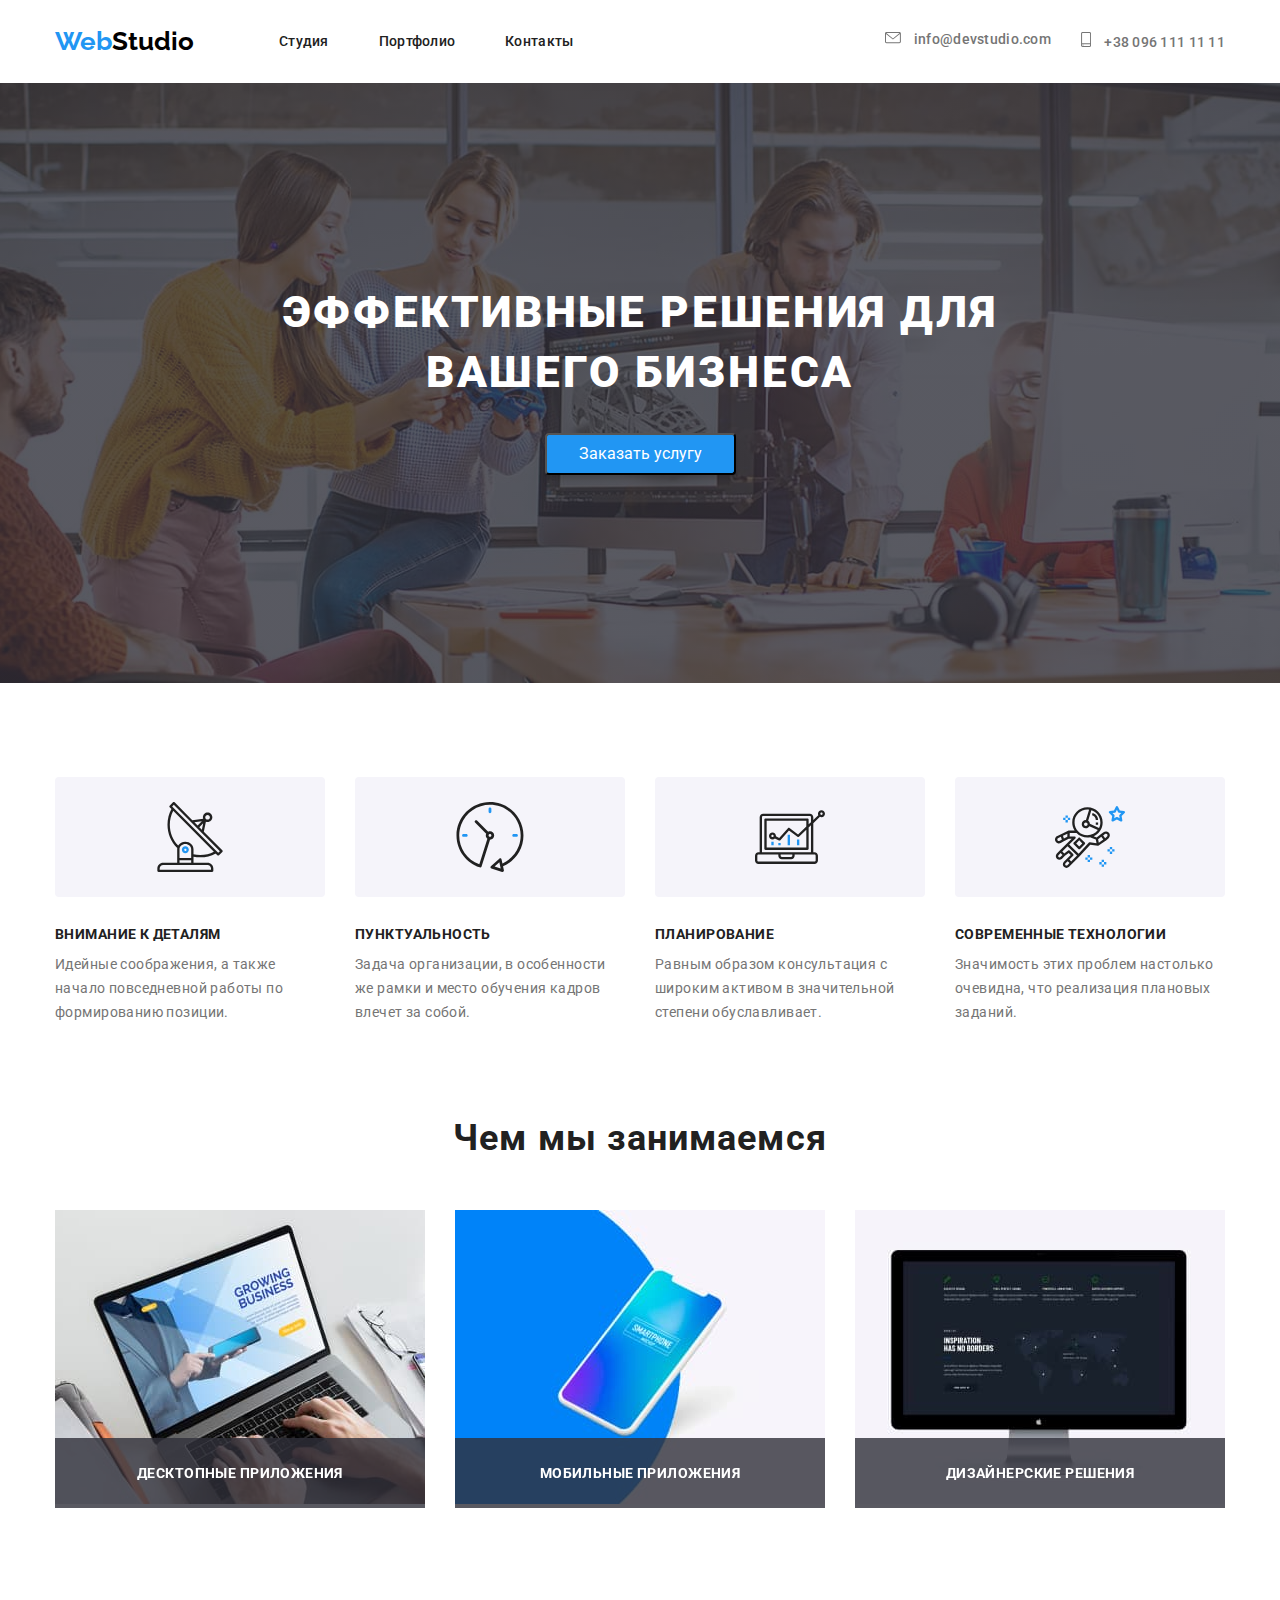
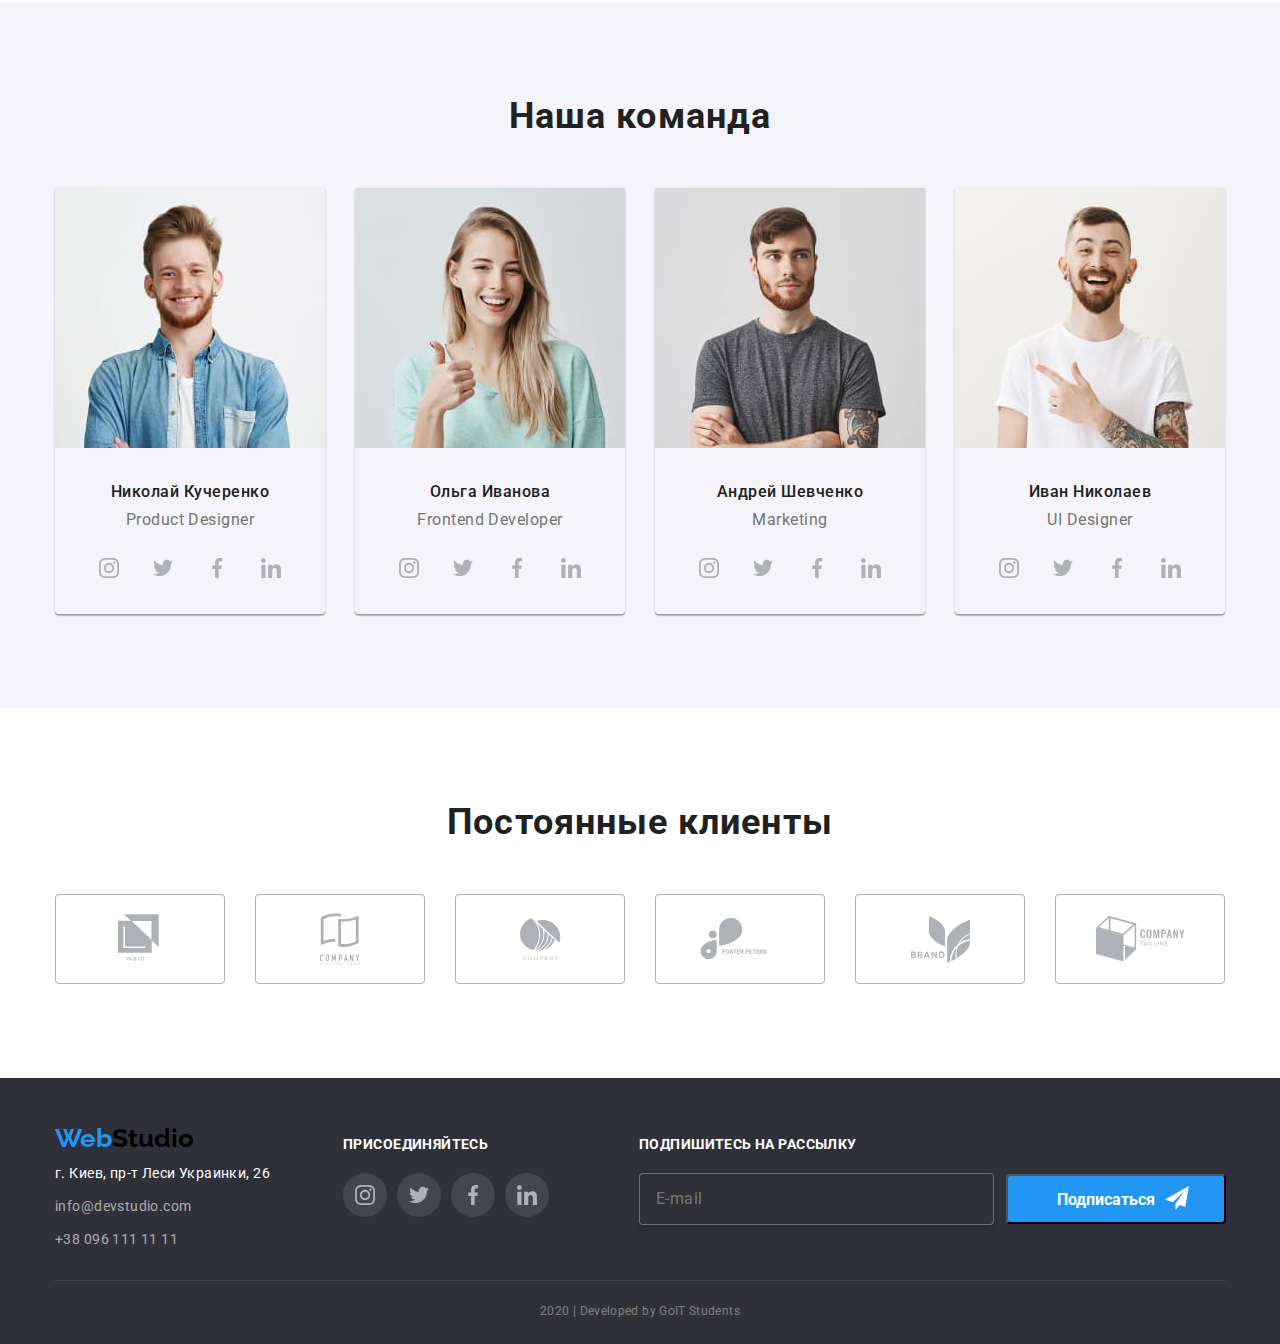
==== index.html @ 310fa580 "Copy ДЗ №7" ====
<!DOCTYPE html>
<html lang="ru">
  <head>
    <meta charset="UTF-8" />
    <meta name="viewport" content="width=device-width, initial-scale=1.0" />
    <title>Студия</title>
    <link href="https://fonts.googleapis.com/css2?family=Raleway:wght@400;700&family=Roboto:wght@400;500;700&display=swap" rel="stylesheet">
    <link rel="stylesheet" href="https://cdnjs.cloudflare.com/ajax/libs/modern-normalize/0.6.0/modern-normalize.min.css">
    <link rel="stylesheet" href="./css/main.min.css">
    <!-- <link rel="stylesheet" href="./css/normalize.css">
    <link rel="stylesheet" href="./css/main.css" /> -->
  </head>
  <body>
    <!-- menu navigation and contacts -->
    <header>
      <div class="container nav-flex">

        <a href="./index.html" class="logo"><span class="logo-design">Web</span>Studio</a>
      <nav>
        <ul class="menu-nav list">
          <li class="item">
            <a href="./index.html" class="link-nav underline-link">Студия</a>
          </li>
          <li class="item">
            <a href="./portfolio.html" target="_blank" class="link-nav underline-link">Портфолио</a>
          </li>
          <li class="item">
            <a href="" target="_blank" class="link-nav underline-link">Контакты</a>
          </li>
        </ul>
      </nav>
      
          <ul class="contact-nav list">
            <li class="item">
              <a href="mailto:info@devstudio.com" class="link-contact">
                <svg class="icon-contact-mail">
                  <use href="./images/symbol-defs.svg#mail"></use>
                </svg>
              info@devstudio.com</a>
            </li>
            <li class="item">
              <a href="tel:+380961111111" class="link-contact">
                <svg class="icon-contact-phon">
                  <use href="./images/symbol-defs.svg#smartphone"></use>
                </svg>
              +38 096 111 11 11</a>
            </li>
          </ul>
        
      </div>
    </header>
    <!-- view port -->
    <main>
      <!-- service order -->
      <section class="hero">
         <div class="hero-background">

        <h1 class="hero-title reset">эффективные решения для вашего бизнеса</h1>

        <button class="hero-button" data-modal-open>Заказать услугу</button>

             <div class="backdrop is-hidden" data-modal>
               <div class="modal">
                 <p class="modal-title">Оставьте свои данные, мы вам перезвоним</p>
                 
                 <div class="modal-close" data-modal-close>
                 <svg class="modal-close-icon" width="12" height="12" >
                  <use href="./images/symbol-defs.svg#close"> </use>
                </svg>
                </div>

                 <form autocomplete="off">

                 <div class="modal-form">
                   <input class="modal-fild" type="text" name="user-name" id="name" placeholder=" ">
                   <label class="modal-label" for="name">Имя</label>
                                      
                   <svg class="modal-icon" width="12" height="12" >
                    <use href="./images/symbol-defs.svg#person"> </use>
                  </svg>
                  </div>

                 <div class="modal-form">
                  <input class="modal-fild" type="tel" name="tel" id="tel" placeholder=" ">
                  <label class="modal-label" for="tel">Телефон</label>
                                  
                  <svg class="modal-icon" width="13" height="13">
                    <use href="./images/symbol-defs.svg#tell"> </use>
                  </svg>
                  </div>

                 <div class="modal-form">
                  <input class="modal-fild" type="email" name="email" id="email" placeholder=" ">
                  <label class="modal-label" for="email">Почта</label>
                                    
                  <svg class="modal-icon" width="15" height="12">
                    <use href="./images/symbol-defs.svg#email"> </use>
                  </svg>
                  </div>

                 <div class="form-textarea">
                  <textarea class="modal-textarea" name="comment" id="comment" placeholder=" "></textarea>
                  <label class="textarea-label" for="comment">Комментарий</label>
                 </div>
                                          <!-- checkbox -->
                                
                  <label class="checkbox-label">
                    <input class="checkbox" type="checkbox">
                  <span class="checkbox-icon"></span>
                    Соглашаюсь с рассылкой и принимаю 
                    <a class="checkbox-accept" href="">Условия договора</a>
                  </label>
                            
                 </form>

                 <button class="button-close" type="submit" data-modal-close>Отправить</button>
               
                </div>
             </div>
      
         </div>
      </section>
      <!-- company features -->
      <section class="section">
        <div class="container">
        <!-- invisible heading -->
        <h2 class="invisible">Преимущества компании</h2>

        <ul class="features list">
          <li class="item">
           <div class="icon">
            <svg class="icon-features">
              <use href="./images/symbol-defs.svg#antenna"> </use>
            </svg>
          </div>
            <h3 class="title reset">Внимание к деталям</h3>
            <p class="features-text reset">
              Идейные соображения, а также начало повседневной работы по
              формированию позиции.
            </p>
          </li>
          <li class="item">
            <div class="icon">
            <svg class="icon-features">
              <use href="./images/symbol-defs.svg#clock"> </use>
            </svg>
            </div>
            <h3 class="title reset">Пунктуальность</h3>
            <p class="features-text reset">
              Задача организации, в особенности же рамки и место обучения кадров
              влечет за собой.
            </p>
          </li>
          <li class="item">
            <div class="icon">
            <svg class="icon-features">
              <use href="./images/symbol-defs.svg#diagram"> </use>
            </svg>
          </div>
            <h3 class="title reset">Планирование</h3>
            <p class="features-text reset">
              Равным образом консультация с широким активом в значительной
              степени обуславливает.
            </p>
          </li>
          <li class="item">
            <div class="icon">
            <svg class="icon-features">
              <use href="./images/symbol-defs.svg#astronaut"> </use>
            </svg>
          </div>
            <h3 class="title reset">Современные технологии</h3>
            <p class="features-text reset">
              Значимость этих проблем настолько очевидна, что реализация
              плановых заданий.
            </p>
          </li>
        </ul>
      </div>
      </section>
      <!-- activity of the company -->
      <section class="section">
        <div class="container">
        <h2 class="section-title reset">Чем мы занимаемся</h2>

        <ul class="activity list">
          <li class="item activity-product">
            <img src="./images/img.jpg" alt="ноутбук" width="370" />
            <p class="activity-text reset">Десктопные приложения</p>
          </li>
          <li class="item activity-product">
            <img src="./images/box.jpg" alt="мобильный телефон" width="370" />
            <p class="activity-text reset">Мобильные приложения</p>
          </li>
          <li class="item activity-product">
            <img src="./images/img-m.jpg" alt="монитор" width="370" />
            <p class="activity-text reset">Дизайнерские решения</p>
          </li>
        </ul>
      </div>
      </section>
      <!-- command structure -->
      <section class="section-command">
        <div class="container">
        <h2 class="section-title reset">Наша команда</h2>

        <ul class="command list">
          <li class="item command-shadow">
            <img class="command-foto" src="./images/img-foto1.jpg" alt="фото Джона" width="270" />

            <h3 class="command-name reset">Николай Кучеренко</h3>
            <p class="command-text reset">Product Designer</p>
            <div>
            <ul class="social-first list">
              <li class="icon-item">
                <a href="" class="social-link">
                 <svg class="icon-social">
                 <use href="./images/symbol-defs.svg#instagram"> </use>
                </svg>
               </a>
              </li>
              <li class="icon-item">
                <a href="" class="social-link">
                  <svg class="icon-social">
                  <use href="./images/symbol-defs.svg#twitter"> </use>
                 </svg>
               </a>
              </li>
              <li class="icon-item">
                <a href="" class="social-link">
                 <svg class="icon-social">
                 <use href="./images/symbol-defs.svg#facebook"> </use>
               </svg>
               </a>
              </li>
              <li class="icon-item">
                <a href="" class="social-link">
                  <svg class="icon-social">
                  <use href="./images/symbol-defs.svg#linkedin"> </use>
               </svg>
               </a>
              </li>
            </ul>
            </div>
          </li>
          <li class="item command-shadow">
            <img class="command-foto" src="./images/img-foto2.jpg" alt="фото Марты" width="270" />

            <h3 class="command-name reset">Ольга Иванова</h3>
            <p class="command-text reset">Frontend Developer</p>
            <div>
              <ul class="social-first list">
                <li class="icon-item">
                  <a href="" class="social-link">
                   <svg class="icon-social">
                   <use href="./images/symbol-defs.svg#instagram"> </use>
                  </svg>
                 </a>
                </li>
                <li class="icon-item">
                  <a href="" class="social-link">
                    <svg class="icon-social">
                    <use href="./images/symbol-defs.svg#twitter"> </use>
                   </svg>
                 </a>
                </li>
                <li class="icon-item">
                  <a href="" class="social-link">
                   <svg class="icon-social">
                   <use href="./images/symbol-defs.svg#facebook"> </use>
                 </svg>
                 </a>
                </li>
                <li class="icon-item">
                  <a href="" class="social-link">
                    <svg class="icon-social">
                    <use href="./images/symbol-defs.svg#linkedin"> </use>
                 </svg>
                 </a>
                </li>
              </ul>
              </div>
          </li>
          <li class="item command-shadow">
            <img class="command-foto" src="./images/img-foto3.jpg" alt="фото Роберта" width="270" />

            <h3 class="command-name reset">Андрей Шевченко</h3>
            <p class="command-text reset">Marketing</p>
            <div>
              <ul class="social-first list">
                <li class="icon-item">
                  <a href="" class="social-link">
                   <svg class="icon-social">
                   <use href="./images/symbol-defs.svg#instagram"> </use>
                  </svg>
                 </a>
                </li>
                <li class="icon-item">
                  <a href="" class="social-link">
                    <svg class="icon-social">
                    <use href="./images/symbol-defs.svg#twitter"> </use>
                   </svg>
                 </a>
                </li>
                <li class="icon-item">
                  <a href="" class="social-link">
                   <svg class="icon-social">
                   <use href="./images/symbol-defs.svg#facebook"> </use>
                 </svg>
                 </a>
                </li>
                <li class="icon-item">
                  <a href="" class="social-link">
                    <svg class="icon-social">
                    <use href="./images/symbol-defs.svg#linkedin"> </use>
                 </svg>
                 </a>
                </li>
              </ul>
              </div>
          </li>
          <li class="item command-shadow">
            <img class="command-foto" src="./images/img-foto4.jpg" alt="фото Мартина" width="270" />

            <h3 class="command-name reset">Иван Николаев</h3>
            <p class="command-text reset" >UI Designer</p>
            <div>
              <ul class="social-first list">
                <li class="icon-item">
                  <a href="" class="social-link">
                   <svg class="icon-social">
                   <use href="./images/symbol-defs.svg#instagram"> </use>
                  </svg>
                 </a>
                </li>
                <li class="icon-item">
                  <a href="" class="social-link">
                    <svg class="icon-social">
                    <use href="./images/symbol-defs.svg#twitter"> </use>
                   </svg>
                 </a>
                </li>
                <li class="icon-item">
                  <a href="" class="social-link">
                   <svg class="icon-social">
                   <use href="./images/symbol-defs.svg#facebook"> </use>
                 </svg>
                 </a>
                </li>
                <li class="icon-item">
                  <a href="" class="social-link">
                    <svg class="icon-social">
                    <use href="./images/symbol-defs.svg#linkedin"> </use>
                 </svg>
                 </a>
                </li>
              </ul>
              </div>
          </li>
        </ul>
      </div>
      </section>
      <!-- company partners -->
      <section class="section">
        <div class="container">
        <h2 class="section-title reset">Постоянные клиенты</h2>

        <ul class="company list">
          <li class="item">
            <a href="" target="_blank" class="company-link">
              <svg class="icon-company" height="50" width="45">
                <use href="./images/symbol-defs.svg#logo1"></use>
              </svg>
            </a>
          </li>
          <li class="item">
            <a href="" target="_blank" class="company-link">
              <svg class="icon-company" height="52" width="40">
                <use href="./images/symbol-defs.svg#logo2"></use>
              </svg>
            </a>
          </li>
          <li class="item">
            <a href="" target="_blank" class="company-link">
              <svg class="icon-company" height="43" width="41">
                <use href="./images/symbol-defs.svg#logo3"></use>
              </svg>
            </a>
          </li>
          <li class="item">
            <a href="" target="_blank" class="company-link">
              <svg class="icon-company" height="42" width="80">
                <use href="./images/symbol-defs.svg#logo4"></use>
              </svg>
            </a>
          </li>
          <li class="item">
            <a href="" target="_blank" class="company-link">
              <svg class="icon-company" height="47" width="59">
                <use href="./images/symbol-defs.svg#logo5"></use>
              </svg>
            </a>
          </li>
          <li class="item">
            <a href="" target="_blank" class="company-link">
              <svg class="icon-company" height="46" width="89">
                <use href="./images/symbol-defs.svg#logo6"></use>
              </svg>
            </a>
          </li>
        </ul>
      </div>
      </section>
    </main>
    <!-- bottom section -->
    <footer>
      <div class="container">
      <!-- invisible heading -->
      <h2 class="invisible">Контакты</h2>
<div class="footer-flex">

<div class="address">
      <a href="./index.html" class="logo logo-footer"><span class="logo-design">Web</span>Studio</a>

      <address>
        <p class="address-text reset">г. Киев, пр-т Леси Украинки, 26</p>
      </address>
        <ul class="contact-footer list">
          <li>
            <a href="mailto:info@devstudio.com" class="link-footer mail-footer"
            >info@devstudio.com</a>
          </li>
          <li>
            <a href="tel:+380961111111" class="link-footer phon-footer"
            >+38 096 111 11 11</a>
          </li>
        </ul>
      
</div>
<div class="social">
      <b class="social-contact">присоединяйтесь</b>

      <ul class="social-list list">
        <li class="icon-footer">
          <a href="" class="social-link-second">
          <svg class="icon-social">
          <use href="./images/symbol-defs.svg#instagram"> </use>
         </svg>
        </a>
      </li>
        <li class="icon-footer">
          <a href="" class="social-link-second">
          <svg class="icon-social">
          <use href="./images/symbol-defs.svg#twitter"> </use>
         </svg>
        </a>
      </li>
        <li class="icon-footer">
          <a href="" class="social-link-second">
          <svg class="icon-social">
          <use href="./images/symbol-defs.svg#facebook"> </use>
        </svg>
      </a>
    </li>
        <li class="icon-footer">
          <a href="" class="social-link-second">
          <svg class="icon-social">
          <use href="./images/symbol-defs.svg#linkedin"> </use>
       </svg>
      </a>
    </li>
      </ul>
</div>
<div class="subscribe">
  <b class="subscribe-contact">подпишитесь на рассылку</b>

      <div class="footer-form">
<form>
  <label>
    <input type="email" name="email" placeholder="E-mail" class="footer-form-input">
  </label>
</form>
      <button class="button-footer" type="button">Подписаться
        <svg class="icon-send">
          <use href="./images/symbol-defs.svg#send"> </use>
        </svg>
      </button>
    </div>
</div>

</div>
<div class="cont-flex">
      <p class="cont-flex-copy reset">2020 | Developed by GoIT Students</p>
</div>

     </div>
    </footer>
    <script src="./js/modal.js"></script>
  </body>
</html>
---- css/main.min.css ----
body{color:#757575;background-color:#fff;font-family:"Roboto",sans;font-style:normal}.list{padding:0;margin:0;list-style:none}.reset{margin-top:0}.invisible{display:none}.container{width:1200px;padding-left:15px;padding-right:15px;margin-left:auto;margin-right:auto}.section{margin-bottom:94px}.section-title{margin-bottom:50px;color:#212121;font-weight:bold;font-size:36px;line-height:1.16;text-align:center;letter-spacing:0.03em}.title{margin-bottom:10px;color:#212121;font-weight:bold;font-size:14px;line-height:1.14;letter-spacing:0.03em;text-transform:uppercase}.logo{color:#000000;font-family:"Raleway",sans-serif;font-weight:bold;font-size:26px;line-height:1.20;text-decoration:none}.logo-design{color:#2196F3}.logo-footer{display:inline-block;margin-bottom:8px}.nav-flex{display:-webkit-box;display:-ms-flexbox;display:flex;-webkit-box-align:center;-ms-flex-align:center;align-items:center}.menu-nav{display:-webkit-box;display:-ms-flexbox;display:flex;margin-left:85px}.menu-nav .item{position:relative}.menu-nav .item:not(:last-child){margin-right:50px}.menu-nav .link-nav{display:block;padding-top:32px;padding-bottom:32px;color:#212121;font-weight:500;font-size:14px;line-height:1.14;letter-spacing:0.02em;text-decoration:none}.menu-nav .link-nav:hover,.menu-nav .link-nav:focus{color:#2196F3;outline:transparent}.underline-link::after{content:'';display:block;position:absolute;width:100%;height:4px;background-color:#2196F3;border-radius:2px;left:0;bottom:0;-webkit-transform:scaleX(0);transform:scaleX(0)}.underline-link:hover::after,.underline-link:focus::after,.underline-link:active::after{-webkit-transform:scaleX(1);transform:scaleX(1);-webkit-transition-duration:250ms;transition-duration:250ms;-webkit-transition-timing-function:cubic-bezier(0.4, 0, 0.2, 1);transition-timing-function:cubic-bezier(0.4, 0, 0.2, 1);outline:transparent}.contact-nav{display:-webkit-box;display:-ms-flexbox;display:flex;margin-left:auto}.contact-nav .item:not(:last-child){margin-right:30px}.contact-nav .link-contact{display:block;padding-top:32px;padding-bottom:32px;color:#757575;font-style:normal;font-weight:500;font-size:14px;line-height:1.14;letter-spacing:0.02em;text-decoration:none}.contact-nav .link-contact:hover,.contact-nav .link-contact:focus{color:#2196F3;outline:transparent}.link-contact .icon-contact-mail{fill:#757575}.icon-contact-mail{height:12px;width:16px;margin-right:10px}.link-contact:hover,.link-contact:focus .icon-contact-mail{--color3: #2196F3;outline:transparent}.link-contact .icon-contact-phon{fill:#757575}.icon-contact-phon{height:15px;width:10px;margin-right:10px}.link-contact:hover,.link-contact:focus .icon-contact-mail{--color3: #2196F3;outline:transparent}footer{background-color:#2F303A}.footer-flex{display:-webkit-box;display:-ms-flexbox;display:flex}.address{margin-top:45px}.address-text{margin-bottom:9px;min-width:220px;color:#fff;font-style:normal;font-weight:normal;font-size:14px;line-height:1.7;letter-spacing:0.03em}.mail-footer{display:inline-block;margin-bottom:9px}.phon-footer{display:inline-block;margin-bottom:28px}.contact-footer .link-footer{color:rgba(255,255,255,0.6);font-style:normal;font-weight:normal;font-size:14px;line-height:1.7;letter-spacing:0.03em;text-decoration:none}.social{-webkit-box-pack:left;-ms-flex-pack:left;justify-content:left;margin-top:57px;margin-left:68px}.social-contact{display:inline-block;margin-bottom:20px;color:#fff;font-weight:bold;font-size:14px;line-height:1.14;letter-spacing:0.03em;text-transform:uppercase}.social-list{display:-webkit-box;display:-ms-flexbox;display:flex}.icon-footer:not(:first-child){margin-left:10px}.icon-social{padding:0;margin:0;height:20px;width:20px}.social-link-second{display:-webkit-inline-box;display:-ms-inline-flexbox;display:inline-flex;-webkit-box-pack:center;-ms-flex-pack:center;justify-content:center;-webkit-box-align:center;-ms-flex-align:center;align-items:center;padding:0;margin:0;height:44px;width:44px;border-radius:50px;background-color:rgba(255,255,255,0.1)}.social-link-second:hover,.social-link-second:focus{background-color:#2196F3;outline:transparent}.social-link-second:hover,.social-link-second:focus .icon-social{--color3: #ffffff;outline:transparent}.subscribe{margin-top:57px;margin-left:90px}.subscribe-contact{display:inline-block;margin-bottom:20px;color:#fff;font-weight:bold;font-size:14px;line-height:1.14;letter-spacing:0.03em;text-transform:uppercase}.footer-form{display:-webkit-box;display:-ms-flexbox;display:flex;-webkit-box-pack:center;-ms-flex-pack:center;justify-content:center;-webkit-box-align:center;-ms-flex-align:center;align-items:center}.footer-form-input{width:355px;padding:15px 16px;border:1px solid rgba(255,255,255,0.3);-webkit-box-shadow:0px 4px 4px rgba(0,0,0,0.15);box-shadow:0px 4px 4px rgba(0,0,0,0.15);border-radius:4px;font-style:normal;font-weight:normal;font-size:16px;line-height:1.25;-webkit-box-align:center;-ms-flex-align:center;align-items:center;letter-spacing:0.03em;background:#2F303A;color:rgba(255,255,255,0.6)}.icon-send{height:24px;width:24px;margin-left:10px;margin-right:10px}.button-footer{display:-webkit-inline-box;display:-ms-inline-flexbox;display:inline-flex;-webkit-box-pack:center;-ms-flex-pack:center;justify-content:center;-webkit-box-align:left;-ms-flex-align:left;align-items:left;height:50px;width:220px;margin-left:12px;padding-top:10px;padding-left:30px;padding-bottom:10px;border-radius:4px;color:#fff;background-color:#2196F3;font-style:normal;font-weight:bold;font-size:16px;line-height:1.8;text-align:center;text-decoration:none;letter-spacing:normal}.cont-flex{padding-top:18px;padding-bottom:21px;border-top:1px solid rgba(255,255,255,0.1)}.cont-flex-copy{margin-bottom:0;color:rgba(255,255,255,0.4);font-weight:normal;font-size:12px;line-height:2;text-align:center;letter-spacing:0.03em}.hero{margin-bottom:94px;text-align:center}.hero-background{height:600px;max-width:1600px;margin-left:auto;margin-right:auto;background-position:center;background-repeat:no-repeat;background-size:cover;background-image:-webkit-gradient(linear, left top, right top, from(rgba(47,48,58,0.8)), to(rgba(47,48,58,0.8))),url("../images/Header.jpg");background-image:linear-gradient(to right, rgba(47,48,58,0.8), rgba(47,48,58,0.8)),url("../images/Header.jpg");background-color:#757575}.hero-title{padding-top:200px;padding-left:250px;padding-right:250px;margin-bottom:30px;color:#fff;font-weight:900;font-size:44px;line-height:1.36;letter-spacing:0.06em;text-align:center;text-transform:uppercase}.hero-button{display:inline-block;padding:10px 32px 10px 32px;border-radius:4px;-webkit-box-shadow:0px 4px 4px rgba(0,0,0,0.15);box-shadow:0px 4px 4px rgba(0,0,0,0.15);color:#fff;background-color:#2196F3;text-align:center;text-decoration:none}.backdrop{position:fixed;top:0;left:0;width:100%;height:100%;-webkit-transition:opacity 250ms cubic-bezier(0.4, 0, 0.2, 1);transition:opacity 250ms cubic-bezier(0.4, 0, 0.2, 1);background-color:rgba(0,0,0,0.2)}.backdrop.is-hidden{opacity:0;pointer-events:none}.backdrop.is-hidden .modal{-webkit-transform:translate(-50%, -50%) scale(1.1);transform:translate(-50%, -50%) scale(1.1)}.modal{position:absolute;top:50%;left:50%;-webkit-transform:translate(-50%, -50%) scale(1);transform:translate(-50%, -50%) scale(1);-webkit-transition:-webkit-transform 250ms cubic-bezier(0.4, 0, 0.2, 1);transition:-webkit-transform 250ms cubic-bezier(0.4, 0, 0.2, 1);transition:transform 250ms cubic-bezier(0.4, 0, 0.2, 1);transition:transform 250ms cubic-bezier(0.4, 0, 0.2, 1), -webkit-transform 250ms cubic-bezier(0.4, 0, 0.2, 1);min-width:530px;min-height:580px;background:#FFFFFF;-webkit-box-shadow:0px 2px 1px rgba(0,0,0,0.2),0px 1px 1px rgba(0,0,0,0.14),0px 1px 3px rgba(0,0,0,0.12);box-shadow:0px 2px 1px rgba(0,0,0,0.2),0px 1px 1px rgba(0,0,0,0.14),0px 1px 3px rgba(0,0,0,0.12);border-radius:4px}.modal-title{margin:0;padding:40px 40px 30px 40px;font-weight:bold;font-size:20px;line-height:1.15;text-align:center;letter-spacing:0.03em;color:#212121}.modal-close{position:absolute;top:0;right:0;display:-webkit-box;display:-ms-flexbox;display:flex;-webkit-box-pack:center;-ms-flex-pack:center;justify-content:center;-webkit-box-align:center;-ms-flex-align:center;align-items:center;margin-top:8px;margin-right:8px;width:30px;height:30px;border-radius:50px;border:1px solid rgba(0,0,0,0.1)}.modal-close-icon{fill:#212121}.modal-close:hover>.modal-close-icon{--color3: #2196F3}.modal-form{position:relative;margin-left:40px;margin-bottom:30px;margin-right:0;width:450px;height:40px}.modal-label{position:absolute;top:50%;left:40px;-webkit-transform:translateY(-50%);transform:translateY(-50%);-webkit-transition:-webkit-transform 250ms linear;transition:-webkit-transform 250ms linear;transition:transform 250ms linear;transition:transform 250ms linear, -webkit-transform 250ms linear;font-weight:normal;font-size:14px;line-height:1.1;letter-spacing:0.01em}.modal-icon{position:absolute;top:0;left:0;-webkit-transform:translate(15px, 15px);transform:translate(15px, 15px);fill:#212121}.modal-fild{width:100%;padding:10px 40px;border:1px solid rgba(33,33,33,0.2);border-radius:4px;outline:none}.modal-fild:focus{border:1px solid #2196F3;border-radius:4px}.modal-fild:focus ~ .modal-icon{--color3: #2196F3}.modal-fild:focus+.modal-label,.modal-fild:not(:placeholder-shown)+.modal-label{-webkit-transform:translate(-25px, -40px);transform:translate(-25px, -40px);color:#2196F3}textarea{resize:none}.form-textarea{position:relative;width:450px;height:120px;margin-left:40px;margin-bottom:20px}.textarea-label{position:absolute;top:0;left:0;-webkit-transform:translate(15%, 70%);transform:translate(15%, 70%);-webkit-transition:-webkit-transform 250ms linear;transition:-webkit-transform 250ms linear;transition:transform 250ms linear;transition:transform 250ms linear, -webkit-transform 250ms linear;font-weight:normal;font-size:14px;line-height:1.1;letter-spacing:0.01em}.modal-textarea{width:100%;height:120px;padding:12px 15px;border:1px solid rgba(33,33,33,0.2);border-radius:4px;outline:none}.modal-textarea:focus{border:1px solid #2196F3;border-radius:4px}.modal-textarea:focus+.textarea-label,.modal-textarea:not(:placeholder-shown)+.textarea-label{-webkit-transform:translate(15px, -20px);transform:translate(15px, -20px);color:#2196F3}.checkbox{position:absolute;-webkit-appearance:none;-moz-appearance:none;appearance:none}.checkbox-icon{display:inline-block;margin-right:9px;width:16px;height:15px;border:1px solid #212121;border-radius:1px}.checkbox:checked+.checkbox-icon{border-color:#2196F3;background-color:#2196F3;background-image:url("../images/check.svg");background-size:contain;background-origin:border-box}.checkbox-label{display:-webkit-box;display:-ms-flexbox;display:flex;-webkit-box-align:center;-ms-flex-align:center;align-items:center;margin-left:50px;font-weight:normal;font-size:14px;line-height:1.8;letter-spacing:0.03em}.checkbox-accept{margin-left:4px;color:#2196F3}.button-close{margin-top:30px;min-width:200px;min-height:50px;font-weight:bold;font-size:16px;line-height:1.8;letter-spacing:0.06em;color:#fff;background-color:#2196F3;-webkit-box-shadow:0px 4px 4px rgba(0,0,0,0.15);box-shadow:0px 4px 4px rgba(0,0,0,0.15);border-radius:4px}.features{display:-webkit-box;display:-ms-flexbox;display:flex}.features .item:not(:first-child){margin-left:30px}.features .item{width:270px}.features-text{margin-bottom:0;font-weight:normal;font-size:14px;line-height:1.7;letter-spacing:0.03em}.icon{display:-webkit-box;display:-ms-flexbox;display:flex;height:120px;width:270px;margin-bottom:30px;background:#F5F4FA;border-radius:4px;-webkit-box-pack:center;-ms-flex-pack:center;justify-content:center}.icon-features{width:70px;height:70px;margin-top:25px}.activity{display:-webkit-box;display:-ms-flexbox;display:flex}.activity .item:not(:first-child){margin-left:30px}.activity-product{position:relative}.activity-text{position:absolute;bottom:0%;left:0%;width:370px;height:70px;margin-bottom:0;padding-top:27px;font-style:normal;font-weight:bold;font-size:14px;line-height:16px;text-align:center;letter-spacing:0.03em;text-transform:uppercase;background:rgba(47,48,58,0.8);color:#fff}.section-command{margin-bottom:94px;padding-top:94px;padding-bottom:94px;background-color:#F5F4FA}.command{display:-webkit-box;display:-ms-flexbox;display:flex;-webkit-box-pack:center;-ms-flex-pack:center;justify-content:center}.command-shadow{-webkit-box-shadow:0px 2px 1px rgba(0,0,0,0.2),0px 1px 1px rgba(0,0,0,0.14),0px 1px 3px rgba(0,0,0,0.12);box-shadow:0px 2px 1px rgba(0,0,0,0.2),0px 1px 1px rgba(0,0,0,0.14),0px 1px 3px rgba(0,0,0,0.12);border-radius:0px 0px 4px 4px}.command .item:not(:first-child){margin-left:30px}.command-foto{margin-bottom:30px}.command-name{margin-bottom:10px;color:#212121;font-weight:500;font-size:16px;line-height:1.18;letter-spacing:0.03em;text-align:center}.command-text{margin-bottom:16px;font-weight:normal;font-size:16px;line-height:1.18;letter-spacing:0.03em;text-align:center}.social-first{display:-webkit-box;display:-ms-flexbox;display:flex;margin-top:16px;margin-left:32px;margin-bottom:24px;margin-right:32px}.icon-item:not(:first-child){margin-left:10px}.icon-social{padding:0;margin:0;height:20px;width:20px}.social-link{display:-webkit-inline-box;display:-ms-inline-flexbox;display:inline-flex;-webkit-box-pack:center;-ms-flex-pack:center;justify-content:center;-webkit-box-align:center;-ms-flex-align:center;align-items:center;padding:0;margin:0;height:44px;width:44px;border-radius:50px;background-color:transparent}.social-link .icon-social{fill:#AFB1B8}.social-link:hover,.social-link:focus{background-color:#2196F3;outline:transparent}.social-link:hover,.social-link:focus .icon-social{--color3: #FFFFFF;outline:transparent}.company{display:-webkit-box;display:-ms-flexbox;display:flex;-ms-flex-pack:distribute;justify-content:space-around}.company .item:not(:first-child){margin-left:30px}.company-link{display:-webkit-inline-box;display:-ms-inline-flexbox;display:inline-flex;-webkit-box-pack:center;-ms-flex-pack:center;justify-content:center;-webkit-box-align:center;-ms-flex-align:center;align-items:center;height:90px;width:170px;border:1px solid #AFB1B8;border-radius:4px}.company-link .icon-company{fill:#AFB1B8}.company-link:hover,.company-link:focus{border:1px solid #2196F3;border-radius:4px;outline:transparent}.company-link:hover,.company-link:focus .icon-company{--color3: #2196F3;outline:transparent}
/*# sourceMappingURL=main.min.css.map */
---- css/main.css ----
body {
  color: #757575;
  background-color: #ffffff;
  font-family: "Roboto", sans;
  font-style: normal;
}

/* hiden mark; reset ul */
.list {
  padding: 0;
  margin: 0;
  list-style: none;
}

/* reset (h, p) */
.reset {
  margin-top: 0;
}

/* temporary hide */
.invisible {
  display: none;
}

/* main-div */
.container {
  width: 1200px;
  padding-left: 15px;
  padding-right: 15px;
  margin-left: auto;
  margin-right: auto;
  /* outline: 2px solid tomato;  */
}

.section {
  margin-bottom: 94px;
}

/* main - section */
/* h2 */
.section-title {
  margin-bottom: 50px;
  color: #212121;
  font-weight: bold;
  font-size: 36px;
  line-height: 1.16;
  text-align: center;
  letter-spacing: 0.03em;
}

/* h3  */
.title {
  margin-bottom: 10px;
  color: #212121;
  font-weight: bold;
  font-size: 14px;
  line-height: 1.14;
  letter-spacing: 0.03em;
  text-transform: uppercase;
}

/* logo */
.logo {
  color: #000000;
  font-family: "Raleway", sans-serif;
  font-weight: bold;
  font-size: 26px;
  line-height: 1.20;
  text-decoration: none;
}

.logo-design {
  color: #2196F3;
}

.logo-footer {
  display: inline-block;
  margin-bottom: 8px;
}

/* navigation */
.nav-flex {
  display: -webkit-box;
  display: -ms-flexbox;
  display: flex;
  -webkit-box-align: center;
      -ms-flex-align: center;
          align-items: center;
}

.menu-nav {
  display: -webkit-box;
  display: -ms-flexbox;
  display: flex;
  margin-left: 85px;
}

.menu-nav .item {
  position: relative;
}

.menu-nav .item:not(:last-child) {
  margin-right: 50px;
}

.menu-nav .link-nav {
  display: block;
  padding-top: 32px;
  padding-bottom: 32px;
  color: #212121;
  font-weight: 500;
  font-size: 14px;
  line-height: 1.14;
  letter-spacing: 0.02em;
  text-decoration: none;
}

.menu-nav .link-nav:hover, .menu-nav .link-nav:focus {
  color: #2196F3;
  outline: transparent;
}

.underline-link::after {
  content: '';
  display: block;
  position: absolute;
  width: 100%;
  height: 4px;
  background-color: #2196F3;
  border-radius: 2px;
  left: 0;
  bottom: 0;
  -webkit-transform: scaleX(0);
          transform: scaleX(0);
}

.underline-link:hover::after,
.underline-link:focus::after,
.underline-link:active::after {
  -webkit-transform: scaleX(1);
          transform: scaleX(1);
  -webkit-transition-duration: 250ms;
          transition-duration: 250ms;
  -webkit-transition-timing-function: cubic-bezier(0.4, 0, 0.2, 1);
          transition-timing-function: cubic-bezier(0.4, 0, 0.2, 1);
  outline: transparent;
}

/* contact */
.contact-nav {
  display: -webkit-box;
  display: -ms-flexbox;
  display: flex;
  margin-left: auto;
}

.contact-nav .item:not(:last-child) {
  margin-right: 30px;
}

.contact-nav .link-contact {
  display: block;
  padding-top: 32px;
  padding-bottom: 32px;
  color: #757575;
  font-style: normal;
  font-weight: 500;
  font-size: 14px;
  line-height: 1.14;
  letter-spacing: 0.02em;
  text-decoration: none;
}

.contact-nav .link-contact:hover, .contact-nav .link-contact:focus {
  color: #2196F3;
  outline: transparent;
}

/* icon-contact */
.link-contact .icon-contact-mail {
  fill: #757575;
}

.icon-contact-mail {
  height: 12px;
  width: 16px;
  margin-right: 10px;
}

.link-contact:hover,
.link-contact:focus .icon-contact-mail {
  --color3: #2196F3;
  outline: transparent;
}

.link-contact .icon-contact-phon {
  fill: #757575;
}

.icon-contact-phon {
  height: 15px;
  width: 10px;
  margin-right: 10px;
}

.link-contact:hover,
.link-contact:focus .icon-contact-mail {
  --color3: #2196F3;
  outline: transparent;
}

footer {
  background-color: #2F303A;
}

/* footer container */
.footer-flex {
  display: -webkit-box;
  display: -ms-flexbox;
  display: flex;
}

/* address container */
.address {
  margin-top: 45px;
}

.address-text {
  margin-bottom: 9px;
  min-width: 220px;
  color: #ffffff;
  font-style: normal;
  font-weight: normal;
  font-size: 14px;
  line-height: 1.7;
  letter-spacing: 0.03em;
}

.mail-footer {
  display: inline-block;
  margin-bottom: 9px;
}

.phon-footer {
  display: inline-block;
  margin-bottom: 28px;
}

.contact-footer .link-footer {
  color: rgba(255, 255, 255, 0.6);
  font-style: normal;
  font-weight: normal;
  font-size: 14px;
  line-height: 1.7;
  letter-spacing: 0.03em;
  text-decoration: none;
}

/* social container */
.social {
  -webkit-box-pack: left;
      -ms-flex-pack: left;
          justify-content: left;
  margin-top: 57px;
  margin-left: 68px;
}

.social-contact {
  display: inline-block;
  margin-bottom: 20px;
  color: #ffffff;
  font-weight: bold;
  font-size: 14px;
  line-height: 1.14;
  letter-spacing: 0.03em;
  text-transform: uppercase;
}

.social-list {
  display: -webkit-box;
  display: -ms-flexbox;
  display: flex;
}

.icon-footer:not(:first-child) {
  margin-left: 10px;
}

.icon-social {
  padding: 0;
  margin: 0;
  height: 20px;
  width: 20px;
}

.social-link-second {
  display: -webkit-inline-box;
  display: -ms-inline-flexbox;
  display: inline-flex;
  -webkit-box-pack: center;
      -ms-flex-pack: center;
          justify-content: center;
  -webkit-box-align: center;
      -ms-flex-align: center;
          align-items: center;
  padding: 0;
  margin: 0;
  height: 44px;
  width: 44px;
  border-radius: 50px;
  background-color: rgba(255, 255, 255, 0.1);
}

.social-link-second:hover, .social-link-second:focus {
  background-color: #2196F3;
  outline: transparent;
}

.social-link-second:hover,
.social-link-second:focus .icon-social {
  --color3: #ffffff;
  outline: transparent;
}

/* subscriber container */
.subscribe {
  margin-top: 57px;
  margin-left: 90px;
}

.subscribe-contact {
  display: inline-block;
  margin-bottom: 20px;
  color: #ffffff;
  font-weight: bold;
  font-size: 14px;
  line-height: 1.14;
  letter-spacing: 0.03em;
  text-transform: uppercase;
}

.footer-form {
  display: -webkit-box;
  display: -ms-flexbox;
  display: flex;
  -webkit-box-pack: center;
      -ms-flex-pack: center;
          justify-content: center;
  -webkit-box-align: center;
      -ms-flex-align: center;
          align-items: center;
}

.footer-form-input {
  width: 355px;
  padding: 15px 16px;
  border: 1px solid rgba(255, 255, 255, 0.3);
  -webkit-box-shadow: 0px 4px 4px rgba(0, 0, 0, 0.15);
          box-shadow: 0px 4px 4px rgba(0, 0, 0, 0.15);
  border-radius: 4px;
  font-style: normal;
  font-weight: normal;
  font-size: 16px;
  line-height: 1.25;
  -webkit-box-align: center;
      -ms-flex-align: center;
          align-items: center;
  letter-spacing: 0.03em;
  background: #2F303A;
  color: rgba(255, 255, 255, 0.6);
}

.icon-send {
  height: 24px;
  width: 24px;
  margin-left: 10px;
  margin-right: 10px;
}

.button-footer {
  display: -webkit-inline-box;
  display: -ms-inline-flexbox;
  display: inline-flex;
  -webkit-box-pack: center;
      -ms-flex-pack: center;
          justify-content: center;
  -webkit-box-align: left;
      -ms-flex-align: left;
          align-items: left;
  height: 50px;
  width: 220px;
  margin-left: 12px;
  padding-top: 10px;
  padding-left: 30px;
  padding-bottom: 10px;
  border-radius: 4px;
  color: #ffffff;
  background-color: #2196F3;
  font-style: normal;
  font-weight: bold;
  font-size: 16px;
  line-height: 1.8;
  text-align: center;
  text-decoration: none;
  letter-spacing: normal;
}

/* copy container */
.cont-flex {
  padding-top: 18px;
  padding-bottom: 21px;
  border-top: 1px solid rgba(255, 255, 255, 0.1);
}

.cont-flex-copy {
  margin-bottom: 0;
  color: rgba(255, 255, 255, 0.4);
  font-weight: normal;
  font-size: 12px;
  line-height: 2;
  text-align: center;
  letter-spacing: 0.03em;
}

/* section - service order */
.hero {
  margin-bottom: 94px;
  text-align: center;
}

.hero-background {
  height: 600px;
  max-width: 1600px;
  margin-left: auto;
  margin-right: auto;
  background-position: center;
  background-repeat: no-repeat;
  background-size: cover;
  background-image: -webkit-gradient(linear, left top, right top, from(rgba(47, 48, 58, 0.8)), to(rgba(47, 48, 58, 0.8))), url("../images/Header.jpg");
  background-image: linear-gradient(to right, rgba(47, 48, 58, 0.8), rgba(47, 48, 58, 0.8)), url("../images/Header.jpg");
  background-color: #757575;
}

.hero-title {
  padding-top: 200px;
  padding-left: 250px;
  padding-right: 250px;
  margin-bottom: 30px;
  color: #ffffff;
  font-weight: 900;
  font-size: 44px;
  line-height: 1.36;
  letter-spacing: 0.06em;
  text-align: center;
  text-transform: uppercase;
}

.hero-button {
  display: inline-block;
  /* min-width: 200px; */
  /* margin-bottom: 200px; */
  padding: 10px 32px 10px 32px;
  border-radius: 4px;
  -webkit-box-shadow: 0px 4px 4px rgba(0, 0, 0, 0.15);
          box-shadow: 0px 4px 4px rgba(0, 0, 0, 0.15);
  color: #ffffff;
  background-color: #2196F3;
  text-align: center;
  text-decoration: none;
}

.backdrop {
  position: fixed;
  top: 0;
  left: 0;
  width: 100%;
  height: 100%;
  -webkit-transition: opacity 250ms cubic-bezier(0.4, 0, 0.2, 1);
  transition: opacity 250ms cubic-bezier(0.4, 0, 0.2, 1);
  background-color: rgba(0, 0, 0, 0.2);
}

.backdrop.is-hidden {
  opacity: 0;
  pointer-events: none;
}

.backdrop.is-hidden .modal {
  -webkit-transform: translate(-50%, -50%) scale(1.1);
          transform: translate(-50%, -50%) scale(1.1);
}

.modal {
  position: absolute;
  top: 50%;
  left: 50%;
  -webkit-transform: translate(-50%, -50%) scale(1);
          transform: translate(-50%, -50%) scale(1);
  -webkit-transition: -webkit-transform 250ms cubic-bezier(0.4, 0, 0.2, 1);
  transition: -webkit-transform 250ms cubic-bezier(0.4, 0, 0.2, 1);
  transition: transform 250ms cubic-bezier(0.4, 0, 0.2, 1);
  transition: transform 250ms cubic-bezier(0.4, 0, 0.2, 1), -webkit-transform 250ms cubic-bezier(0.4, 0, 0.2, 1);
  min-width: 530px;
  min-height: 580px;
  background: #FFFFFF;
  -webkit-box-shadow: 0px 2px 1px rgba(0, 0, 0, 0.2), 0px 1px 1px rgba(0, 0, 0, 0.14), 0px 1px 3px rgba(0, 0, 0, 0.12);
          box-shadow: 0px 2px 1px rgba(0, 0, 0, 0.2), 0px 1px 1px rgba(0, 0, 0, 0.14), 0px 1px 3px rgba(0, 0, 0, 0.12);
  border-radius: 4px;
}

.modal-title {
  margin: 0;
  padding: 40px 40px 30px 40px;
  font-weight: bold;
  font-size: 20px;
  line-height: 1.15;
  text-align: center;
  letter-spacing: 0.03em;
  color: #212121;
}

.modal-close {
  position: absolute;
  top: 0;
  right: 0;
  display: -webkit-box;
  display: -ms-flexbox;
  display: flex;
  -webkit-box-pack: center;
      -ms-flex-pack: center;
          justify-content: center;
  -webkit-box-align: center;
      -ms-flex-align: center;
          align-items: center;
  margin-top: 8px;
  margin-right: 8px;
  width: 30px;
  height: 30px;
  border-radius: 50px;
  border: 1px solid rgba(0, 0, 0, 0.1);
}

.modal-close-icon {
  fill: #212121;
}

.modal-close:hover > .modal-close-icon {
  --color3: #2196F3;
}

.modal-form {
  position: relative;
  margin-left: 40px;
  margin-bottom: 30px;
  margin-right: 0;
  width: 450px;
  height: 40px;
}

.modal-label {
  position: absolute;
  top: 50%;
  left: 40px;
  -webkit-transform: translateY(-50%);
          transform: translateY(-50%);
  -webkit-transition: -webkit-transform 250ms linear;
  transition: -webkit-transform 250ms linear;
  transition: transform 250ms linear;
  transition: transform 250ms linear, -webkit-transform 250ms linear;
  font-weight: normal;
  font-size: 14px;
  line-height: 1.1;
  letter-spacing: 0.01em;
}

.modal-icon {
  position: absolute;
  top: 0;
  left: 0;
  -webkit-transform: translate(15px, 15px);
          transform: translate(15px, 15px);
  fill: #212121;
}

.modal-fild {
  width: 100%;
  padding: 10px 40px;
  border: 1px solid rgba(33, 33, 33, 0.2);
  border-radius: 4px;
  outline: none;
}

.modal-fild:focus {
  border: 1px solid #2196F3;
  border-radius: 4px;
}

.modal-fild:focus ~ .modal-icon {
  --color3: #2196F3;
}

.modal-fild:focus + .modal-label,
.modal-fild:not(:placeholder-shown) + .modal-label {
  -webkit-transform: translate(-25px, -40px);
          transform: translate(-25px, -40px);
  color: #2196F3;
}

textarea {
  resize: none;
}

.form-textarea {
  position: relative;
  width: 450px;
  height: 120px;
  margin-left: 40px;
  margin-bottom: 20px;
}

.textarea-label {
  position: absolute;
  top: 0;
  left: 0;
  -webkit-transform: translate(15%, 70%);
          transform: translate(15%, 70%);
  -webkit-transition: -webkit-transform 250ms linear;
  transition: -webkit-transform 250ms linear;
  transition: transform 250ms linear;
  transition: transform 250ms linear, -webkit-transform 250ms linear;
  font-weight: normal;
  font-size: 14px;
  line-height: 1.1;
  letter-spacing: 0.01em;
}

.modal-textarea {
  width: 100%;
  height: 120px;
  padding: 12px 15px;
  border: 1px solid rgba(33, 33, 33, 0.2);
  border-radius: 4px;
  outline: none;
}

.modal-textarea:focus {
  border: 1px solid #2196F3;
  border-radius: 4px;
}

.modal-textarea:focus + .textarea-label,
.modal-textarea:not(:placeholder-shown) + .textarea-label {
  -webkit-transform: translate(15px, -20px);
          transform: translate(15px, -20px);
  color: #2196F3;
}

.checkbox {
  position: absolute;
  -webkit-appearance: none;
  -moz-appearance: none;
  appearance: none;
}

.checkbox-icon {
  display: inline-block;
  margin-right: 9px;
  width: 16px;
  height: 15px;
  border: 1px solid #212121;
  border-radius: 1px;
}

.checkbox:checked + .checkbox-icon {
  border-color: #2196F3;
  background-color: #2196F3;
  background-image: url("../images/check.svg");
  background-size: contain;
  background-origin: border-box;
}

.checkbox-label {
  display: -webkit-box;
  display: -ms-flexbox;
  display: flex;
  -webkit-box-align: center;
      -ms-flex-align: center;
          align-items: center;
  margin-left: 50px;
  font-weight: normal;
  font-size: 14px;
  line-height: 1.8;
  letter-spacing: 0.03em;
}

.checkbox-accept {
  margin-left: 4px;
  color: #2196F3;
}

.button-close {
  margin-top: 30px;
  min-width: 200px;
  min-height: 50px;
  font-weight: bold;
  font-size: 16px;
  line-height: 1.8;
  letter-spacing: 0.06em;
  color: #ffffff;
  background-color: #2196F3;
  -webkit-box-shadow: 0px 4px 4px rgba(0, 0, 0, 0.15);
          box-shadow: 0px 4px 4px rgba(0, 0, 0, 0.15);
  border-radius: 4px;
}

/* section - company features */
.features {
  display: -webkit-box;
  display: -ms-flexbox;
  display: flex;
}

.features .item:not(:first-child) {
  margin-left: 30px;
}

.features .item {
  width: 270px;
}

.features-text {
  margin-bottom: 0;
  font-weight: normal;
  font-size: 14px;
  line-height: 1.7;
  letter-spacing: 0.03em;
}

.icon {
  display: -webkit-box;
  display: -ms-flexbox;
  display: flex;
  height: 120px;
  width: 270px;
  margin-bottom: 30px;
  background: #F5F4FA;
  border-radius: 4px;
  -webkit-box-pack: center;
      -ms-flex-pack: center;
          justify-content: center;
}

.icon-features {
  width: 70px;
  height: 70px;
  margin-top: 25px;
}

/* section - activity of the company */
.activity {
  display: -webkit-box;
  display: -ms-flexbox;
  display: flex;
}

.activity .item:not(:first-child) {
  margin-left: 30px;
}

.activity-product {
  position: relative;
}

.activity-text {
  position: absolute;
  bottom: 0%;
  left: 0%;
  width: 370px;
  height: 70px;
  margin-bottom: 0;
  padding-top: 27px;
  font-style: normal;
  font-weight: bold;
  font-size: 14px;
  line-height: 16px;
  text-align: center;
  letter-spacing: 0.03em;
  text-transform: uppercase;
  background: rgba(47, 48, 58, 0.8);
  color: #ffffff;
}

/* section - command structure */
.section-command {
  margin-bottom: 94px;
  padding-top: 94px;
  padding-bottom: 94px;
  background-color: #F5F4FA;
}

.command {
  display: -webkit-box;
  display: -ms-flexbox;
  display: flex;
  -webkit-box-pack: center;
      -ms-flex-pack: center;
          justify-content: center;
}

.command-shadow {
  -webkit-box-shadow: 0px 2px 1px rgba(0, 0, 0, 0.2), 0px 1px 1px rgba(0, 0, 0, 0.14), 0px 1px 3px rgba(0, 0, 0, 0.12);
          box-shadow: 0px 2px 1px rgba(0, 0, 0, 0.2), 0px 1px 1px rgba(0, 0, 0, 0.14), 0px 1px 3px rgba(0, 0, 0, 0.12);
  border-radius: 0px 0px 4px 4px;
}

.command .item:not(:first-child) {
  margin-left: 30px;
}

.command-foto {
  margin-bottom: 30px;
}

.command-name {
  margin-bottom: 10px;
  color: #212121;
  font-weight: 500;
  font-size: 16px;
  line-height: 1.18;
  letter-spacing: 0.03em;
  text-align: center;
}

.command-text {
  margin-bottom: 16px;
  font-weight: normal;
  font-size: 16px;
  line-height: 1.18;
  letter-spacing: 0.03em;
  text-align: center;
}

.social-first {
  display: -webkit-box;
  display: -ms-flexbox;
  display: flex;
  margin-top: 16px;
  margin-left: 32px;
  margin-bottom: 24px;
  margin-right: 32px;
}

.icon-item:not(:first-child) {
  margin-left: 10px;
}

.icon-social {
  padding: 0;
  margin: 0;
  height: 20px;
  width: 20px;
}

.social-link {
  display: -webkit-inline-box;
  display: -ms-inline-flexbox;
  display: inline-flex;
  -webkit-box-pack: center;
      -ms-flex-pack: center;
          justify-content: center;
  -webkit-box-align: center;
      -ms-flex-align: center;
          align-items: center;
  padding: 0;
  margin: 0;
  height: 44px;
  width: 44px;
  border-radius: 50px;
  background-color: transparent;
}

.social-link .icon-social {
  fill: #AFB1B8;
}

.social-link:hover, .social-link:focus {
  background-color: #2196F3;
  outline: transparent;
}

.social-link:hover,
.social-link:focus .icon-social {
  --color3: #FFFFFF;
  outline: transparent;
}

/* section - company partners */
.company {
  display: -webkit-box;
  display: -ms-flexbox;
  display: flex;
  -ms-flex-pack: distribute;
      justify-content: space-around;
}

.company .item:not(:first-child) {
  margin-left: 30px;
}

.company-link {
  display: -webkit-inline-box;
  display: -ms-inline-flexbox;
  display: inline-flex;
  -webkit-box-pack: center;
      -ms-flex-pack: center;
          justify-content: center;
  -webkit-box-align: center;
      -ms-flex-align: center;
          align-items: center;
  height: 90px;
  width: 170px;
  border: 1px solid #AFB1B8;
  border-radius: 4px;
}

.company-link .icon-company {
  fill: #AFB1B8;
}

.company-link:hover, .company-link:focus {
  border: 1px solid #2196F3;
  border-radius: 4px;
  outline: transparent;
}

.company-link:hover,
.company-link:focus .icon-company {
  --color3: #2196F3;
  outline: transparent;
}
/*# sourceMappingURL=main.css.map */
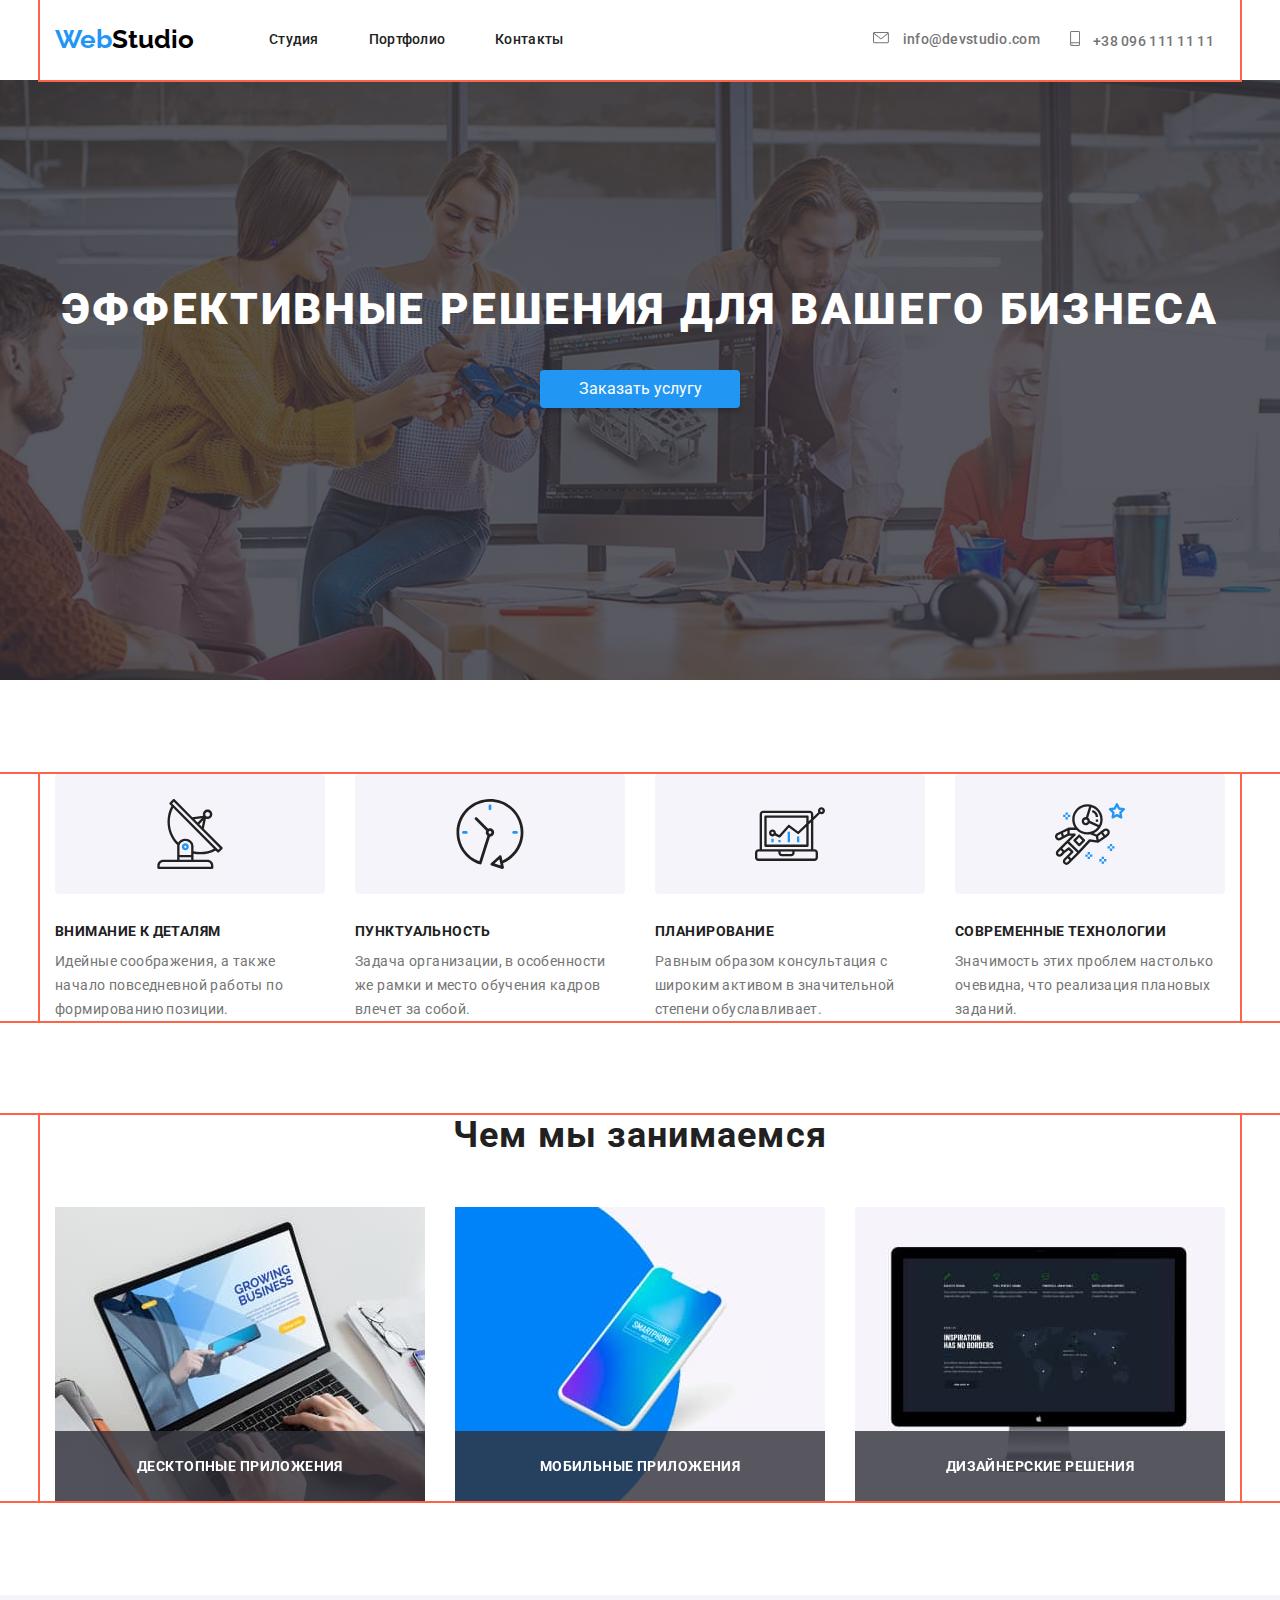
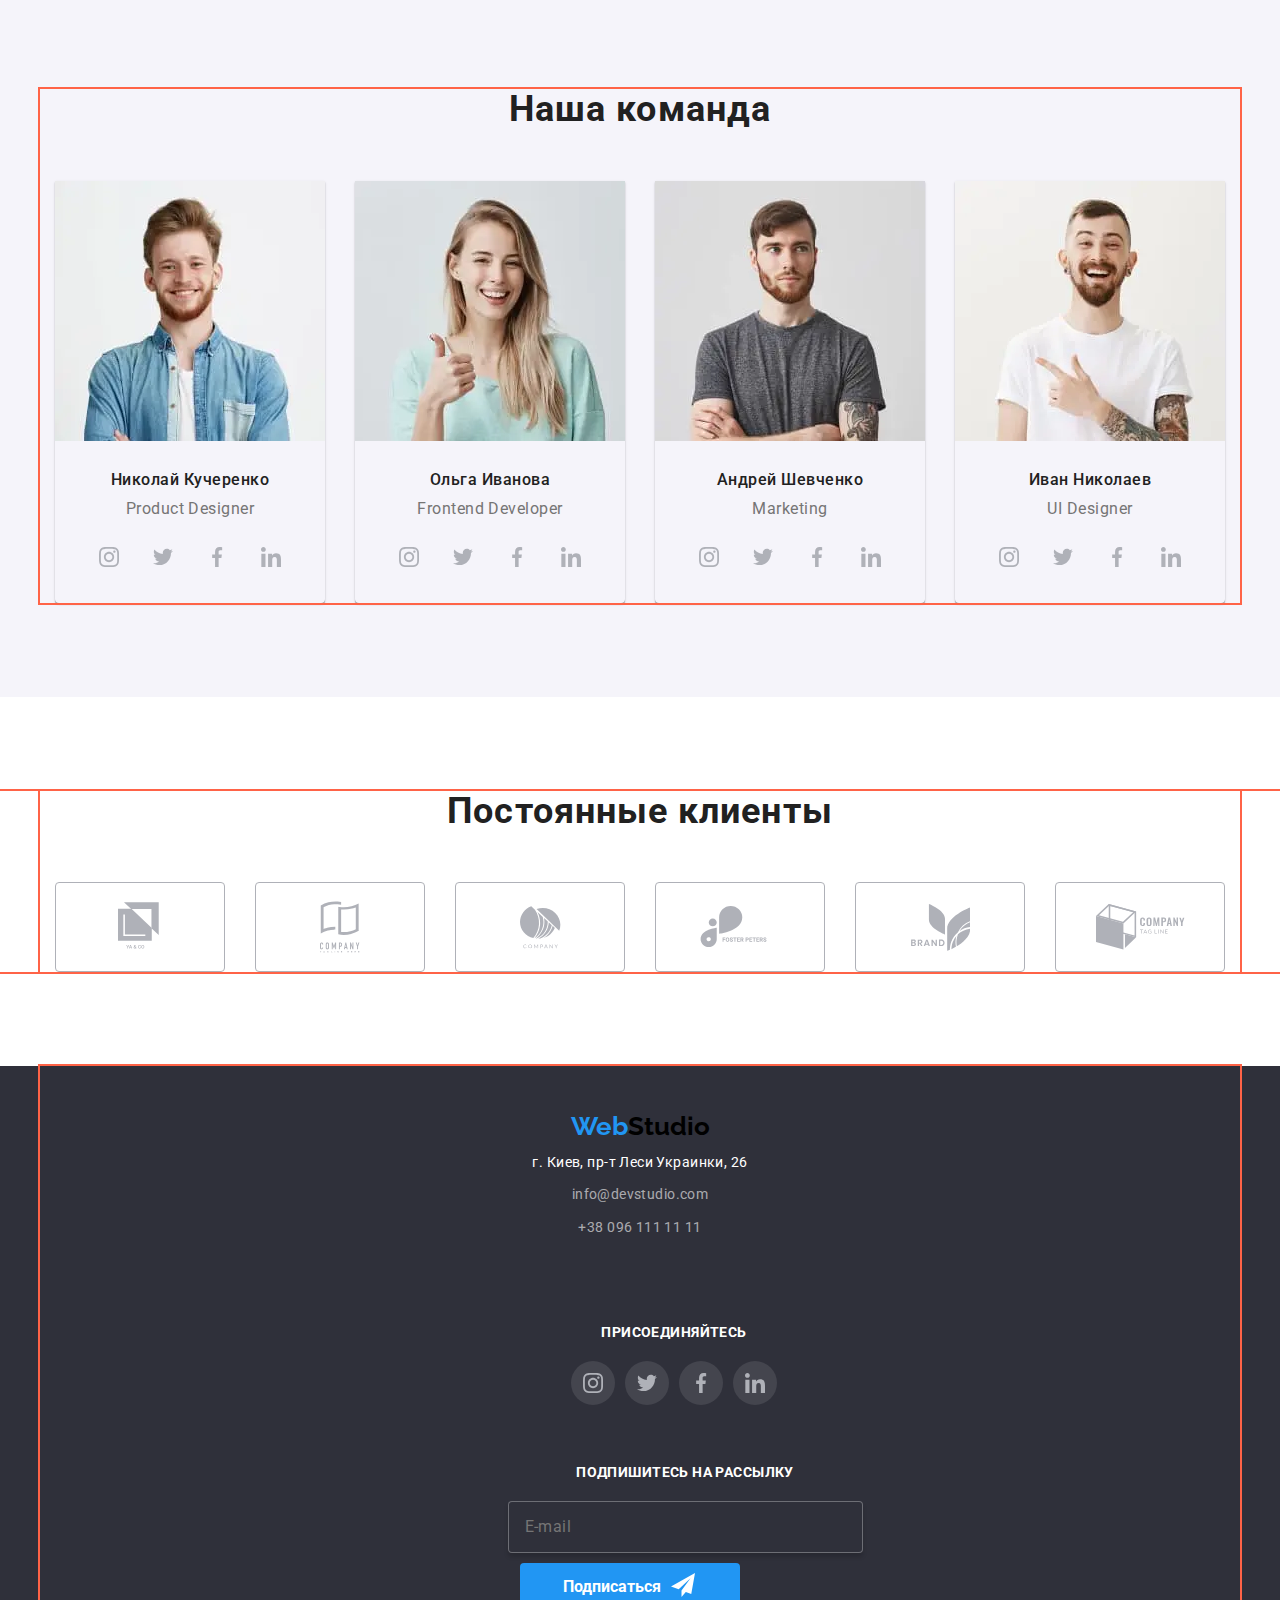
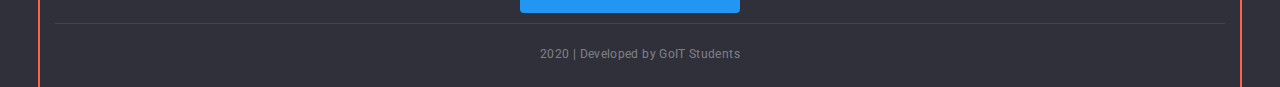
==== commit 746c5946: "Адаптивная графика" ====
--- a/index.html
+++ b/index.html
@@ -13,11 +13,26 @@
   <body>
     <!-- menu navigation and contacts -->
     <header>
-      <div class="container nav-flex">
+      <div class="container">
+        
+      <nav class="nav-flex">
+
+        <!-- <div class="menu-mobile"> -->
 
         <a href="./index.html" class="logo"><span class="logo-design">Web</span>Studio</a>
-      <nav>
-        <ul class="menu-nav list">
+        <button type="button" class="button-mobile is-open" 
+        aria-expanded="false"
+        aria-controls="container-menu" data-menu-button>
+          <svg width="40" height="40" aria-label="Переключатель мобильного меню">
+          <use class="icon-cross" href="./images/symbol-defs.svg#cross"></use>
+          <use width="48" height="35" class="icon-menu" href="./images/symbol-defs.svg#menu"></use>
+          </svg>
+        </button>
+        <!-- </div> -->
+
+        <div class="container-menu" id="container-menu" data-menu>
+
+          <ul class="menu-nav list" >
           <li class="item">
             <a href="./index.html" class="link-nav underline-link">Студия</a>
           </li>
@@ -28,9 +43,8 @@
             <a href="" target="_blank" class="link-nav underline-link">Контакты</a>
           </li>
         </ul>
-      </nav>
-      
-          <ul class="contact-nav list">
+
+        <ul class="contact-nav list">
             <li class="item">
               <a href="mailto:info@devstudio.com" class="link-contact">
                 <svg class="icon-contact-mail">
@@ -46,6 +60,11 @@
               +38 096 111 11 11</a>
             </li>
           </ul>
+
+        </div>
+      </nav>
+      
+          
         
       </div>
     </header>
@@ -181,19 +200,28 @@
       <!-- activity of the company -->
       <section class="section">
         <div class="container">
-        <h2 class="section-title reset">Чем мы занимаемся</h2>
+        <h2 class="activity-title reset">Чем мы занимаемся</h2>
 
         <ul class="activity list">
           <li class="item activity-product">
-            <img src="./images/img.jpg" alt="ноутбук" width="370" />
+            <img 
+            srcset="./images/box1@1x.jpg 1x, 
+                    ./images/box1@2x.jpg 2x"
+               src="./images/box1@1x.jpg" alt="ноутбук" width="370" />
             <p class="activity-text reset">Десктопные приложения</p>
           </li>
           <li class="item activity-product">
-            <img src="./images/box.jpg" alt="мобильный телефон" width="370" />
+            <img
+            srcset="./images/box2@1x.jpg 1x, 
+                    ./images/box2@2x.jpg 2x"
+               src="./images/box2@1x.jpg" alt="мобильный телефон" width="370" />
             <p class="activity-text reset">Мобильные приложения</p>
           </li>
           <li class="item activity-product">
-            <img src="./images/img-m.jpg" alt="монитор" width="370" />
+            <img
+            srcset="./images/box3@1x.jpg 1x, 
+                    ./images/box3@2x.jpg 2x"
+               src="./images/box3@1x.jpg" alt="монитор" width="370" />
             <p class="activity-text reset">Дизайнерские решения</p>
           </li>
         </ul>
@@ -206,7 +234,45 @@
 
         <ul class="command list">
           <li class="item command-shadow">
-            <img class="command-foto" src="./images/img-foto1.jpg" alt="фото Джона" width="270" />
+
+            <picture>
+              <source 
+              srcset="./images/mobile/mobile1@1x.webp 1x,
+                      ./images/mobile/mobile1@2x.webp 2x" 
+              type="image/webp" 
+              media="(max-width: 767px)" >
+
+              <source 
+              srcset="./images/tablet/tablet1@1x.webp 1x,
+                      ./images/tablet/tablet1@2x.webp 2x" 
+              type="image/webp" 
+              media="(max-width: 1199px)" >
+
+              <source 
+              srcset="./images/desktop/desktop1@1x.webp 1x,
+                      ./images/desktop/desktop1@2x.webp 2x" 
+              type="image/webp" 
+              media="(min-width: 1200px)" >
+
+              <source 
+              srcset="./images/mobile/mobile1@1x.jpg 1x,
+                      ./images/mobile/mobile1@2x.jpg 2x" 
+              media="(max-width: 767px)" >
+
+              <source 
+              srcset="./images/tablet/tablet1@1x.jpg 1x,
+                      ./images/tablet/tablet1@2x.jpg 2x" 
+              media="(max-width: 1199px)" >
+
+              <source 
+              srcset="./images/desktop/desktop1@1x.jpg 1x,
+                      ./images/desktop/desktop1@2x.jpg 2x" 
+              media="(min-width: 1200px)" >
+
+            <img class="command-foto" 
+            src="./images/desktop/desktop1@1x.jpg" 
+            alt="фото Николая" />
+            </picture>
 
             <h3 class="command-name reset">Николай Кучеренко</h3>
             <p class="command-text reset">Product Designer</p>
@@ -244,7 +310,45 @@
             </div>
           </li>
           <li class="item command-shadow">
-            <img class="command-foto" src="./images/img-foto2.jpg" alt="фото Марты" width="270" />
+
+            <picture>
+              <source 
+              srcset="./images/mobile/mobile2@1x.webp 1x,
+                      ./images/mobile/mobile2@2x.webp 2x" 
+              type="image/webp" 
+              media="(max-width: 767px)" >
+
+              <source 
+              srcset="./images/tablet/tablet2@1x.webp 1x,
+                      ./images/tablet/tablet2@2x.webp 2x" 
+              type="image/webp" 
+              media="(max-width: 1199px)" >
+
+              <source 
+              srcset="./images/desktop/desktop2@1x.webp 1x,
+                      ./images/desktop/desktop2@2x.webp 2x" 
+              type="image/webp" 
+              media="(min-width: 1200px)" >
+
+              <source 
+              srcset="./images/mobile/mobile2@1x.jpg 1x,
+                      ./images/mobile/mobile2@2x.jpg 2x" 
+              media="(max-width: 767px)" >
+
+              <source 
+              srcset="./images/tablet/tablet2@1x.jpg 1x,
+                      ./images/tablet/tablet2@2x.jpg 2x" 
+              media="(max-width: 1199px)" >
+
+              <source 
+              srcset="./images/desktop/desktop2@1x.jpg 1x,
+                      ./images/desktop/desktop2@2x.jpg 2x" 
+              media="(min-width: 1200px)" >
+
+            <img class="command-foto" 
+            src="./images/desktop/desktop2@1x.jpg" 
+            alt="фото Ольги" />
+            </picture>
 
             <h3 class="command-name reset">Ольга Иванова</h3>
             <p class="command-text reset">Frontend Developer</p>
@@ -282,7 +386,45 @@
               </div>
           </li>
           <li class="item command-shadow">
-            <img class="command-foto" src="./images/img-foto3.jpg" alt="фото Роберта" width="270" />
+
+            <picture>
+              <source 
+              srcset="./images/mobile/mobile3@1x.webp 1x,
+                      ./images/mobile/mobile3@2x.webp 2x" 
+              type="image/webp" 
+              media="(max-width: 767px)" >
+
+              <source 
+              srcset="./images/tablet/tablet3@1x.webp 1x,
+                      ./images/tablet/tablet3@2x.webp 2x" 
+              type="image/webp" 
+              media="(max-width: 1199px)" >
+
+              <source 
+              srcset="./images/desktop/desktop3@1x.webp 1x,
+                      ./images/desktop/desktop3@2x.webp 2x" 
+              type="image/webp" 
+              media="(min-width: 1200px)" >
+
+              <source 
+              srcset="./images/mobile/mobile3@1x.jpg 1x,
+                      ./images/mobile/mobile3@2x.jpg 2x" 
+              media="(max-width: 767px)" >
+
+              <source 
+              srcset="./images/tablet/tablet3@1x.jpg 1x,
+                      ./images/tablet/tablet3@2x.jpg 2x" 
+              media="(max-width: 1199px)" >
+
+              <source 
+              srcset="./images/desktop/desktop3@1x.jpg 1x,
+                      ./images/desktop/desktop3@2x.jpg 2x" 
+              media="(min-width: 1200px)" >
+
+            <img class="command-foto" 
+            src="./images/desktop/desktop3@1x.jpg" 
+            alt="фото Андрея" />
+            </picture>
 
             <h3 class="command-name reset">Андрей Шевченко</h3>
             <p class="command-text reset">Marketing</p>
@@ -320,7 +462,45 @@
               </div>
           </li>
           <li class="item command-shadow">
-            <img class="command-foto" src="./images/img-foto4.jpg" alt="фото Мартина" width="270" />
+
+            <picture>
+              <source 
+              srcset="./images/mobile/mobile4@1x.webp 1x,
+                      ./images/mobile/mobile4@2x.webp 2x" 
+              type="image/webp" 
+              media="(max-width: 767px)" >
+
+              <source 
+              srcset="./images/tablet/tablet4@1x.webp 1x,
+                      ./images/tablet/tablet4@2x.webp 2x" 
+              type="image/webp" 
+              media="(max-width: 1199px)" >
+
+              <source 
+              srcset="./images/desktop/desktop4@1x.webp 1x,
+                      ./images/desktop/desktop4@2x.webp 2x" 
+              type="image/webp" 
+              media="(min-width: 1200px)" >
+
+              <source 
+              srcset="./images/mobile/mobile4@1x.jpg 1x,
+                      ./images/mobile/mobile4@2x.jpg 2x" 
+              media="(max-width: 767px)" >
+
+              <source 
+              srcset="./images/tablet/tablet4@1x.jpg 1x,
+                      ./images/tablet/tablet4@2x.jpg 2x" 
+              media="(max-width: 1199px)" >
+
+              <source 
+              srcset="./images/desktop/desktop4@1x.jpg 1x,
+                      ./images/desktop/desktop4@2x.jpg 2x" 
+              media="(min-width: 1200px)" >
+
+            <img class="command-foto" 
+            src="./images/desktop/desktop4@1x.jpg"
+            alt="фото Ивана" />
+            </picture>
 
             <h3 class="command-name reset">Иван Николаев</h3>
             <p class="command-text reset" >UI Designer</p>
@@ -495,6 +675,7 @@
 
      </div>
     </footer>
+    <script src="./js/menu.js"></script>
     <script src="./js/modal.js"></script>
   </body>
 </html>
--- a/css/main.min.css
+++ b/css/main.min.css
@@ -1,2 +1,2 @@
-body{color:#757575;background-color:#fff;font-family:"Roboto",sans;font-style:normal}.list{padding:0;margin:0;list-style:none}.reset{margin-top:0}.invisible{display:none}.container{width:1200px;padding-left:15px;padding-right:15px;margin-left:auto;margin-right:auto}.section{margin-bottom:94px}.section-title{margin-bottom:50px;color:#212121;font-weight:bold;font-size:36px;line-height:1.16;text-align:center;letter-spacing:0.03em}.title{margin-bottom:10px;color:#212121;font-weight:bold;font-size:14px;line-height:1.14;letter-spacing:0.03em;text-transform:uppercase}.logo{color:#000000;font-family:"Raleway",sans-serif;font-weight:bold;font-size:26px;line-height:1.20;text-decoration:none}.logo-design{color:#2196F3}.logo-footer{display:inline-block;margin-bottom:8px}.nav-flex{display:-webkit-box;display:-ms-flexbox;display:flex;-webkit-box-align:center;-ms-flex-align:center;align-items:center}.menu-nav{display:-webkit-box;display:-ms-flexbox;display:flex;margin-left:85px}.menu-nav .item{position:relative}.menu-nav .item:not(:last-child){margin-right:50px}.menu-nav .link-nav{display:block;padding-top:32px;padding-bottom:32px;color:#212121;font-weight:500;font-size:14px;line-height:1.14;letter-spacing:0.02em;text-decoration:none}.menu-nav .link-nav:hover,.menu-nav .link-nav:focus{color:#2196F3;outline:transparent}.underline-link::after{content:'';display:block;position:absolute;width:100%;height:4px;background-color:#2196F3;border-radius:2px;left:0;bottom:0;-webkit-transform:scaleX(0);transform:scaleX(0)}.underline-link:hover::after,.underline-link:focus::after,.underline-link:active::after{-webkit-transform:scaleX(1);transform:scaleX(1);-webkit-transition-duration:250ms;transition-duration:250ms;-webkit-transition-timing-function:cubic-bezier(0.4, 0, 0.2, 1);transition-timing-function:cubic-bezier(0.4, 0, 0.2, 1);outline:transparent}.contact-nav{display:-webkit-box;display:-ms-flexbox;display:flex;margin-left:auto}.contact-nav .item:not(:last-child){margin-right:30px}.contact-nav .link-contact{display:block;padding-top:32px;padding-bottom:32px;color:#757575;font-style:normal;font-weight:500;font-size:14px;line-height:1.14;letter-spacing:0.02em;text-decoration:none}.contact-nav .link-contact:hover,.contact-nav .link-contact:focus{color:#2196F3;outline:transparent}.link-contact .icon-contact-mail{fill:#757575}.icon-contact-mail{height:12px;width:16px;margin-right:10px}.link-contact:hover,.link-contact:focus .icon-contact-mail{--color3: #2196F3;outline:transparent}.link-contact .icon-contact-phon{fill:#757575}.icon-contact-phon{height:15px;width:10px;margin-right:10px}.link-contact:hover,.link-contact:focus .icon-contact-mail{--color3: #2196F3;outline:transparent}footer{background-color:#2F303A}.footer-flex{display:-webkit-box;display:-ms-flexbox;display:flex}.address{margin-top:45px}.address-text{margin-bottom:9px;min-width:220px;color:#fff;font-style:normal;font-weight:normal;font-size:14px;line-height:1.7;letter-spacing:0.03em}.mail-footer{display:inline-block;margin-bottom:9px}.phon-footer{display:inline-block;margin-bottom:28px}.contact-footer .link-footer{color:rgba(255,255,255,0.6);font-style:normal;font-weight:normal;font-size:14px;line-height:1.7;letter-spacing:0.03em;text-decoration:none}.social{-webkit-box-pack:left;-ms-flex-pack:left;justify-content:left;margin-top:57px;margin-left:68px}.social-contact{display:inline-block;margin-bottom:20px;color:#fff;font-weight:bold;font-size:14px;line-height:1.14;letter-spacing:0.03em;text-transform:uppercase}.social-list{display:-webkit-box;display:-ms-flexbox;display:flex}.icon-footer:not(:first-child){margin-left:10px}.icon-social{padding:0;margin:0;height:20px;width:20px}.social-link-second{display:-webkit-inline-box;display:-ms-inline-flexbox;display:inline-flex;-webkit-box-pack:center;-ms-flex-pack:center;justify-content:center;-webkit-box-align:center;-ms-flex-align:center;align-items:center;padding:0;margin:0;height:44px;width:44px;border-radius:50px;background-color:rgba(255,255,255,0.1)}.social-link-second:hover,.social-link-second:focus{background-color:#2196F3;outline:transparent}.social-link-second:hover,.social-link-second:focus .icon-social{--color3: #ffffff;outline:transparent}.subscribe{margin-top:57px;margin-left:90px}.subscribe-contact{display:inline-block;margin-bottom:20px;color:#fff;font-weight:bold;font-size:14px;line-height:1.14;letter-spacing:0.03em;text-transform:uppercase}.footer-form{display:-webkit-box;display:-ms-flexbox;display:flex;-webkit-box-pack:center;-ms-flex-pack:center;justify-content:center;-webkit-box-align:center;-ms-flex-align:center;align-items:center}.footer-form-input{width:355px;padding:15px 16px;border:1px solid rgba(255,255,255,0.3);-webkit-box-shadow:0px 4px 4px rgba(0,0,0,0.15);box-shadow:0px 4px 4px rgba(0,0,0,0.15);border-radius:4px;font-style:normal;font-weight:normal;font-size:16px;line-height:1.25;-webkit-box-align:center;-ms-flex-align:center;align-items:center;letter-spacing:0.03em;background:#2F303A;color:rgba(255,255,255,0.6)}.icon-send{height:24px;width:24px;margin-left:10px;margin-right:10px}.button-footer{display:-webkit-inline-box;display:-ms-inline-flexbox;display:inline-flex;-webkit-box-pack:center;-ms-flex-pack:center;justify-content:center;-webkit-box-align:left;-ms-flex-align:left;align-items:left;height:50px;width:220px;margin-left:12px;padding-top:10px;padding-left:30px;padding-bottom:10px;border-radius:4px;color:#fff;background-color:#2196F3;font-style:normal;font-weight:bold;font-size:16px;line-height:1.8;text-align:center;text-decoration:none;letter-spacing:normal}.cont-flex{padding-top:18px;padding-bottom:21px;border-top:1px solid rgba(255,255,255,0.1)}.cont-flex-copy{margin-bottom:0;color:rgba(255,255,255,0.4);font-weight:normal;font-size:12px;line-height:2;text-align:center;letter-spacing:0.03em}.hero{margin-bottom:94px;text-align:center}.hero-background{height:600px;max-width:1600px;margin-left:auto;margin-right:auto;background-position:center;background-repeat:no-repeat;background-size:cover;background-image:-webkit-gradient(linear, left top, right top, from(rgba(47,48,58,0.8)), to(rgba(47,48,58,0.8))),url("../images/Header.jpg");background-image:linear-gradient(to right, rgba(47,48,58,0.8), rgba(47,48,58,0.8)),url("../images/Header.jpg");background-color:#757575}.hero-title{padding-top:200px;padding-left:250px;padding-right:250px;margin-bottom:30px;color:#fff;font-weight:900;font-size:44px;line-height:1.36;letter-spacing:0.06em;text-align:center;text-transform:uppercase}.hero-button{display:inline-block;padding:10px 32px 10px 32px;border-radius:4px;-webkit-box-shadow:0px 4px 4px rgba(0,0,0,0.15);box-shadow:0px 4px 4px rgba(0,0,0,0.15);color:#fff;background-color:#2196F3;text-align:center;text-decoration:none}.backdrop{position:fixed;top:0;left:0;width:100%;height:100%;-webkit-transition:opacity 250ms cubic-bezier(0.4, 0, 0.2, 1);transition:opacity 250ms cubic-bezier(0.4, 0, 0.2, 1);background-color:rgba(0,0,0,0.2)}.backdrop.is-hidden{opacity:0;pointer-events:none}.backdrop.is-hidden .modal{-webkit-transform:translate(-50%, -50%) scale(1.1);transform:translate(-50%, -50%) scale(1.1)}.modal{position:absolute;top:50%;left:50%;-webkit-transform:translate(-50%, -50%) scale(1);transform:translate(-50%, -50%) scale(1);-webkit-transition:-webkit-transform 250ms cubic-bezier(0.4, 0, 0.2, 1);transition:-webkit-transform 250ms cubic-bezier(0.4, 0, 0.2, 1);transition:transform 250ms cubic-bezier(0.4, 0, 0.2, 1);transition:transform 250ms cubic-bezier(0.4, 0, 0.2, 1), -webkit-transform 250ms cubic-bezier(0.4, 0, 0.2, 1);min-width:530px;min-height:580px;background:#FFFFFF;-webkit-box-shadow:0px 2px 1px rgba(0,0,0,0.2),0px 1px 1px rgba(0,0,0,0.14),0px 1px 3px rgba(0,0,0,0.12);box-shadow:0px 2px 1px rgba(0,0,0,0.2),0px 1px 1px rgba(0,0,0,0.14),0px 1px 3px rgba(0,0,0,0.12);border-radius:4px}.modal-title{margin:0;padding:40px 40px 30px 40px;font-weight:bold;font-size:20px;line-height:1.15;text-align:center;letter-spacing:0.03em;color:#212121}.modal-close{position:absolute;top:0;right:0;display:-webkit-box;display:-ms-flexbox;display:flex;-webkit-box-pack:center;-ms-flex-pack:center;justify-content:center;-webkit-box-align:center;-ms-flex-align:center;align-items:center;margin-top:8px;margin-right:8px;width:30px;height:30px;border-radius:50px;border:1px solid rgba(0,0,0,0.1)}.modal-close-icon{fill:#212121}.modal-close:hover>.modal-close-icon{--color3: #2196F3}.modal-form{position:relative;margin-left:40px;margin-bottom:30px;margin-right:0;width:450px;height:40px}.modal-label{position:absolute;top:50%;left:40px;-webkit-transform:translateY(-50%);transform:translateY(-50%);-webkit-transition:-webkit-transform 250ms linear;transition:-webkit-transform 250ms linear;transition:transform 250ms linear;transition:transform 250ms linear, -webkit-transform 250ms linear;font-weight:normal;font-size:14px;line-height:1.1;letter-spacing:0.01em}.modal-icon{position:absolute;top:0;left:0;-webkit-transform:translate(15px, 15px);transform:translate(15px, 15px);fill:#212121}.modal-fild{width:100%;padding:10px 40px;border:1px solid rgba(33,33,33,0.2);border-radius:4px;outline:none}.modal-fild:focus{border:1px solid #2196F3;border-radius:4px}.modal-fild:focus ~ .modal-icon{--color3: #2196F3}.modal-fild:focus+.modal-label,.modal-fild:not(:placeholder-shown)+.modal-label{-webkit-transform:translate(-25px, -40px);transform:translate(-25px, -40px);color:#2196F3}textarea{resize:none}.form-textarea{position:relative;width:450px;height:120px;margin-left:40px;margin-bottom:20px}.textarea-label{position:absolute;top:0;left:0;-webkit-transform:translate(15%, 70%);transform:translate(15%, 70%);-webkit-transition:-webkit-transform 250ms linear;transition:-webkit-transform 250ms linear;transition:transform 250ms linear;transition:transform 250ms linear, -webkit-transform 250ms linear;font-weight:normal;font-size:14px;line-height:1.1;letter-spacing:0.01em}.modal-textarea{width:100%;height:120px;padding:12px 15px;border:1px solid rgba(33,33,33,0.2);border-radius:4px;outline:none}.modal-textarea:focus{border:1px solid #2196F3;border-radius:4px}.modal-textarea:focus+.textarea-label,.modal-textarea:not(:placeholder-shown)+.textarea-label{-webkit-transform:translate(15px, -20px);transform:translate(15px, -20px);color:#2196F3}.checkbox{position:absolute;-webkit-appearance:none;-moz-appearance:none;appearance:none}.checkbox-icon{display:inline-block;margin-right:9px;width:16px;height:15px;border:1px solid #212121;border-radius:1px}.checkbox:checked+.checkbox-icon{border-color:#2196F3;background-color:#2196F3;background-image:url("../images/check.svg");background-size:contain;background-origin:border-box}.checkbox-label{display:-webkit-box;display:-ms-flexbox;display:flex;-webkit-box-align:center;-ms-flex-align:center;align-items:center;margin-left:50px;font-weight:normal;font-size:14px;line-height:1.8;letter-spacing:0.03em}.checkbox-accept{margin-left:4px;color:#2196F3}.button-close{margin-top:30px;min-width:200px;min-height:50px;font-weight:bold;font-size:16px;line-height:1.8;letter-spacing:0.06em;color:#fff;background-color:#2196F3;-webkit-box-shadow:0px 4px 4px rgba(0,0,0,0.15);box-shadow:0px 4px 4px rgba(0,0,0,0.15);border-radius:4px}.features{display:-webkit-box;display:-ms-flexbox;display:flex}.features .item:not(:first-child){margin-left:30px}.features .item{width:270px}.features-text{margin-bottom:0;font-weight:normal;font-size:14px;line-height:1.7;letter-spacing:0.03em}.icon{display:-webkit-box;display:-ms-flexbox;display:flex;height:120px;width:270px;margin-bottom:30px;background:#F5F4FA;border-radius:4px;-webkit-box-pack:center;-ms-flex-pack:center;justify-content:center}.icon-features{width:70px;height:70px;margin-top:25px}.activity{display:-webkit-box;display:-ms-flexbox;display:flex}.activity .item:not(:first-child){margin-left:30px}.activity-product{position:relative}.activity-text{position:absolute;bottom:0%;left:0%;width:370px;height:70px;margin-bottom:0;padding-top:27px;font-style:normal;font-weight:bold;font-size:14px;line-height:16px;text-align:center;letter-spacing:0.03em;text-transform:uppercase;background:rgba(47,48,58,0.8);color:#fff}.section-command{margin-bottom:94px;padding-top:94px;padding-bottom:94px;background-color:#F5F4FA}.command{display:-webkit-box;display:-ms-flexbox;display:flex;-webkit-box-pack:center;-ms-flex-pack:center;justify-content:center}.command-shadow{-webkit-box-shadow:0px 2px 1px rgba(0,0,0,0.2),0px 1px 1px rgba(0,0,0,0.14),0px 1px 3px rgba(0,0,0,0.12);box-shadow:0px 2px 1px rgba(0,0,0,0.2),0px 1px 1px rgba(0,0,0,0.14),0px 1px 3px rgba(0,0,0,0.12);border-radius:0px 0px 4px 4px}.command .item:not(:first-child){margin-left:30px}.command-foto{margin-bottom:30px}.command-name{margin-bottom:10px;color:#212121;font-weight:500;font-size:16px;line-height:1.18;letter-spacing:0.03em;text-align:center}.command-text{margin-bottom:16px;font-weight:normal;font-size:16px;line-height:1.18;letter-spacing:0.03em;text-align:center}.social-first{display:-webkit-box;display:-ms-flexbox;display:flex;margin-top:16px;margin-left:32px;margin-bottom:24px;margin-right:32px}.icon-item:not(:first-child){margin-left:10px}.icon-social{padding:0;margin:0;height:20px;width:20px}.social-link{display:-webkit-inline-box;display:-ms-inline-flexbox;display:inline-flex;-webkit-box-pack:center;-ms-flex-pack:center;justify-content:center;-webkit-box-align:center;-ms-flex-align:center;align-items:center;padding:0;margin:0;height:44px;width:44px;border-radius:50px;background-color:transparent}.social-link .icon-social{fill:#AFB1B8}.social-link:hover,.social-link:focus{background-color:#2196F3;outline:transparent}.social-link:hover,.social-link:focus .icon-social{--color3: #FFFFFF;outline:transparent}.company{display:-webkit-box;display:-ms-flexbox;display:flex;-ms-flex-pack:distribute;justify-content:space-around}.company .item:not(:first-child){margin-left:30px}.company-link{display:-webkit-inline-box;display:-ms-inline-flexbox;display:inline-flex;-webkit-box-pack:center;-ms-flex-pack:center;justify-content:center;-webkit-box-align:center;-ms-flex-align:center;align-items:center;height:90px;width:170px;border:1px solid #AFB1B8;border-radius:4px}.company-link .icon-company{fill:#AFB1B8}.company-link:hover,.company-link:focus{border:1px solid #2196F3;border-radius:4px;outline:transparent}.company-link:hover,.company-link:focus .icon-company{--color3: #2196F3;outline:transparent}
+body{color:#757575;background-color:#fff;font-family:"Roboto",sans;font-style:normal}img{display:block;max-width:100%;height:auto}.list{padding:0;margin:0;list-style:none}.reset{margin-top:0}.invisible{display:none}.container{padding-left:15px;padding-right:15px;margin-left:auto;margin-right:auto;outline:2px solid tomato}@media screen and (min-width: 480px){.container{width:480px}}@media screen and (min-width: 768px){.container{width:768px}}@media screen and (min-width: 1200px){.container{width:1200px}}.section{margin-bottom:60px;outline:2px solid tomato}@media screen and (min-width: 1200px){.section{margin-bottom:94px}}.section-title{margin-bottom:50px;color:#212121;font-weight:bold;font-size:36px;line-height:1.16;text-align:center;letter-spacing:0.03em}@media screen and (max-width: 1199px){.activity-title{display:none}}@media screen and (min-width: 1200px){.activity-title{margin-bottom:50px;color:#212121;font-weight:bold;font-size:36px;line-height:1.16;text-align:center;letter-spacing:0.03em}}.title{margin-bottom:10px;color:#212121;font-weight:bold;font-size:14px;line-height:1.14;letter-spacing:0.03em;text-transform:uppercase;text-align:center}@media screen and (min-width: 768px){.title{text-align:left}}.logo{display:inline-block;color:#000000;font-family:"Raleway",sans-serif;font-weight:bold;font-size:26px;line-height:1.20;text-decoration:none}.logo-design{color:#2196F3}.logo-footer{display:inline-block;margin-bottom:8px}.nav-flex{position:relative;display:-webkit-box;display:-ms-flexbox;display:flex;-webkit-box-align:center;-ms-flex-align:center;align-items:center;-webkit-box-pack:justify;-ms-flex-pack:justify;justify-content:space-between}@media screen and (max-width: 767px){.nav-flex{height:60px}}@media screen and (min-width: 768px){.nav-flex{display:-webkit-box;display:-ms-flexbox;display:flex;-webkit-box-orient:horizontal;-webkit-box-direction:normal;-ms-flex-direction:row;flex-direction:row;-webkit-box-pack:left;-ms-flex-pack:left;justify-content:left;-webkit-box-align:center;-ms-flex-align:center;align-items:center;height:80px}}.button-mobile{display:-webkit-inline-box;display:-ms-inline-flexbox;display:inline-flex;padding:0;margin:0;background-color:transparent;border:none}@media screen and (min-width: 768px){.button-mobile{display:none}}.button-mobile .icon-menu{display:none}.button-mobile.is-open .icon-menu{display:block}.button-mobile.is-open .icon-cross{display:none}.icon-menu{fill:#212121}.button-mobile:hover,.button-mobile:focus .icon-menu{--color3: #2196F3}.icon-cross{fill:#212121}.button-mobile:hover,.button-mobile:focus .icon-cross{--color3: #2196F3}.container-menu{background-color:#ffffff}.container-menu.is-open{display:block}@media screen and (max-width: 767px){.container-menu{display:none;position:absolute;width:100%;top:100%;left:0}}@media screen and (min-width: 768px){.container-menu{display:-webkit-box;display:-ms-flexbox;display:flex;height:80px}}.menu-nav{display:-webkit-box;display:-ms-flexbox;display:flex;-webkit-box-orient:vertical;-webkit-box-direction:normal;-ms-flex-direction:column;flex-direction:column;-webkit-box-pack:center;-ms-flex-pack:center;justify-content:center;-webkit-box-align:center;-ms-flex-align:center;align-items:center;padding-top:20px;margin-bottom:60px}.menu-nav .item{position:relative}.menu-nav .link-nav{display:block;padding-top:40px;padding-bottom:8px;color:#212121;font-weight:500;font-size:14px;line-height:1.14;letter-spacing:0.02em;text-decoration:none}.menu-nav .link-nav:hover,.menu-nav .link-nav:focus{color:#2196F3;outline:transparent}@media screen and (min-width: 768px){.menu-nav{display:-webkit-box;display:-ms-flexbox;display:flex;-webkit-box-orient:horizontal;-webkit-box-direction:normal;-ms-flex-direction:row;flex-direction:row;margin-bottom:0px;padding-top:0px;margin-left:75px}.menu-nav .item:not(:last-child){margin-right:50px}.menu-nav .link-nav{display:block;padding-top:32px;padding-bottom:32px}}.underline-link::after{content:'';display:block;position:absolute;width:100%;height:4px;background-color:#2196F3;border-radius:2px;left:0;bottom:0;-webkit-transform:scaleX(0);transform:scaleX(0)}.underline-link:hover::after,.underline-link:focus::after,.underline-link:active::after{-webkit-transform:scaleX(1);transform:scaleX(1);-webkit-transition-duration:250ms;transition-duration:250ms;-webkit-transition-timing-function:cubic-bezier(0.4, 0, 0.2, 1);transition-timing-function:cubic-bezier(0.4, 0, 0.2, 1);outline:transparent}.contact-nav{display:-webkit-box;display:-ms-flexbox;display:flex;-webkit-box-orient:vertical;-webkit-box-direction:normal;-ms-flex-direction:column;flex-direction:column;-webkit-box-pack:center;-ms-flex-pack:center;justify-content:center;-webkit-box-align:center;-ms-flex-align:center;align-items:center;margin-bottom:45px}.contact-nav .link-contact{display:block;padding-bottom:15px;color:#757575;font-style:normal;font-weight:500;font-size:14px;line-height:1.14;letter-spacing:0.02em;text-decoration:none}.contact-nav .link-contact:hover,.contact-nav .link-contact:focus{color:#2196F3;outline:transparent}@media screen and (min-width: 768px){.contact-nav{display:-webkit-box;display:-ms-flexbox;display:flex;-webkit-box-align:start;-ms-flex-align:start;align-items:flex-start;margin-left:75px;margin-bottom:0px}.contact-nav .link-contact{display:-webkit-box;display:-ms-flexbox;display:flex;-webkit-box-align:center;-ms-flex-align:center;align-items:center;padding-top:0px;padding-bottom:10px}}@media screen and (min-width: 1200px){.contact-nav{display:-webkit-box;display:-ms-flexbox;display:flex;-webkit-box-orient:horizontal;-webkit-box-direction:normal;-ms-flex-direction:row;flex-direction:row;-webkit-box-align:center;-ms-flex-align:center;align-items:center;-webkit-box-pack:center;-ms-flex-pack:center;justify-content:center;margin-left:310px}.contact-nav .item:not(:last-child){margin-right:30px}.contact-nav .link-contact{display:block;padding-top:32px;padding-bottom:32px}}.link-contact .icon-contact-mail{fill:#757575}.icon-contact-mail{height:12px;width:16px;margin-right:10px}.link-contact:hover,.link-contact:focus .icon-contact-mail{--color3: #2196F3;outline:transparent}.link-contact .icon-contact-phon{fill:#757575}.icon-contact-phon{height:15px;width:10px;margin-right:10px}.link-contact:hover,.link-contact:focus .icon-contact-phon{--color3: #2196F3;outline:transparent}footer{background-color:#2F303A}.address{padding-top:45px;text-align:center}.address-text{margin-bottom:9px;min-width:220px;color:#fff;font-style:normal;font-weight:normal;font-size:14px;line-height:1.7;letter-spacing:0.03em}@media screen and (min-width: 768px){.address{margin-top:45px}.address-text{margin-bottom:9px;min-width:220px;color:#fff;font-style:normal;font-weight:normal;font-size:14px;line-height:1.7;letter-spacing:0.03em}}@media screen and (min-width: 1200px){.address{margin-top:45px}.address .footer-flex{display:-webkit-box;display:-ms-flexbox;display:flex}.address-text{margin-bottom:9px;min-width:220px;color:#fff;font-style:normal;font-weight:normal;font-size:14px;line-height:1.7;letter-spacing:0.03em}}.mail-footer{display:inline-block;margin-bottom:9px}.phon-footer{display:inline-block;margin-bottom:60px}@media screen and (min-width: 768px){.phon-footer{margin-bottom:28px}}.contact-footer .link-footer{color:rgba(255,255,255,0.6);font-style:normal;font-weight:normal;font-size:14px;line-height:1.7;letter-spacing:0.03em;text-decoration:none}.social{display:-webkit-box;display:-ms-flexbox;display:flex;-webkit-box-orient:vertical;-webkit-box-direction:normal;-ms-flex-direction:column;flex-direction:column;-webkit-box-align:center;-ms-flex-align:center;align-items:center;margin-top:0px}.social-contact{display:inline-block;margin-bottom:20px;color:#fff;font-weight:bold;font-size:14px;line-height:1.14;letter-spacing:0.03em;text-transform:uppercase}.social-list{display:-webkit-box;display:-ms-flexbox;display:flex}@media screen and (min-width: 768px){.social{-webkit-box-pack:left;-ms-flex-pack:left;justify-content:left;margin-top:57px;margin-left:68px}.social-contact{display:inline-block;margin-bottom:20px;color:#fff;font-weight:bold;font-size:14px;line-height:1.14;letter-spacing:0.03em;text-transform:uppercase}.social-list{display:-webkit-box;display:-ms-flexbox;display:flex}}.icon-footer:not(:first-child){margin-left:10px}.icon-social{padding:0;margin:0;height:20px;width:20px}.social-link-second{display:-webkit-inline-box;display:-ms-inline-flexbox;display:inline-flex;-webkit-box-pack:center;-ms-flex-pack:center;justify-content:center;-webkit-box-align:center;-ms-flex-align:center;align-items:center;padding:0;margin:0;height:44px;width:44px;border-radius:50px;background-color:rgba(255,255,255,0.1)}.social-link-second:hover,.social-link-second:focus{background-color:#2196F3;outline:transparent}.social-link-second:hover,.social-link-second:focus .icon-social{--color3: #ffffff;outline:transparent}.subscribe{display:-webkit-box;display:-ms-flexbox;display:flex;-webkit-box-orient:vertical;-webkit-box-direction:normal;-ms-flex-direction:column;flex-direction:column;-webkit-box-align:center;-ms-flex-align:center;align-items:center;margin-top:60px}.subscribe-contact{display:inline-block;margin-bottom:20px;color:#fff;font-weight:bold;font-size:14px;line-height:1.14;letter-spacing:0.03em;text-transform:uppercase}@media screen and (min-width: 768px){.subscribe{margin-top:60px;margin-left:90px}.subscribe-contact{display:inline-block;margin-bottom:20px;color:#fff;font-weight:bold;font-size:14px;line-height:1.14;letter-spacing:0.03em;text-transform:uppercase}}.footer-form{-webkit-box-pack:center;-ms-flex-pack:center;justify-content:center;-webkit-box-align:center;-ms-flex-align:center;align-items:center}.footer-form-input{width:100%;padding:15px 16px;border:1px solid rgba(255,255,255,0.3);-webkit-box-shadow:0px 4px 4px rgba(0,0,0,0.15);box-shadow:0px 4px 4px rgba(0,0,0,0.15);border-radius:4px;font-style:normal;font-weight:normal;font-size:16px;line-height:1.25;-webkit-box-align:center;-ms-flex-align:center;align-items:center;letter-spacing:0.03em;background:#2F303A;color:rgba(255,255,255,0.6)}@media screen and (min-width: 768px){.footer-form{-webkit-box-pack:center;-ms-flex-pack:center;justify-content:center;-webkit-box-align:center;-ms-flex-align:center;align-items:center}.footer-form-input{width:355px}}.icon-send{height:24px;width:24px;margin-left:10px;margin-right:10px}.button-footer{height:50px;width:220px;margin-left:115px;margin-top:10px;margin-bottom:10px;margin-right:0;padding-top:10px;padding-left:30px;padding-bottom:10px;border-radius:4px;color:#fff;background-color:#2196F3;font-style:normal;font-weight:bold;font-size:16px;line-height:1.8;text-align:center;text-decoration:none;letter-spacing:normal}@media screen and (min-width: 768px){.button-footer{display:-webkit-inline-box;display:-ms-inline-flexbox;display:inline-flex;-webkit-box-pack:center;-ms-flex-pack:center;justify-content:center;-webkit-box-align:left;-ms-flex-align:left;align-items:left;height:50px;width:220px;margin-left:12px;padding-top:10px;padding-left:30px;padding-bottom:10px}}.cont-flex{padding-top:18px;padding-bottom:21px;border-top:1px solid rgba(255,255,255,0.1)}.cont-flex-copy{margin-bottom:0;color:rgba(255,255,255,0.4);font-weight:normal;font-size:12px;line-height:2;text-align:center;letter-spacing:0.03em}.hero{margin-bottom:60px}.hero-background{display:-webkit-box;display:-ms-flexbox;display:flex;-webkit-box-orient:vertical;-webkit-box-direction:normal;-ms-flex-direction:column;flex-direction:column;-webkit-box-align:center;-ms-flex-align:center;align-items:center;height:400px;background-position:center;background-repeat:no-repeat;background-size:cover;background-image:-webkit-gradient(linear, left top, right top, from(rgba(47,48,58,0.8)), to(rgba(47,48,58,0.8))),url("../images/hero/mobile@1x.jpg");background-image:linear-gradient(to right, rgba(47,48,58,0.8), rgba(47,48,58,0.8)),url("../images/hero/mobile@1x.jpg");background-color:#757575}.hero-title{text-align:center;padding-top:100px;padding-left:auto;padding-right:auto;margin-bottom:30px;margin-left:30px;margin-right:30px;color:#fff;font-style:normal;font-weight:900;font-size:26px;line-height:1.6;text-align:center;letter-spacing:0.06em;text-transform:uppercase}.hero-button{display:inline-block;min-width:200px;padding:10px 32px 10px 32px;border-radius:4px;-webkit-box-shadow:0px 4px 4px rgba(0,0,0,0.15);box-shadow:0px 4px 4px rgba(0,0,0,0.15);text-align:center;text-decoration:none;color:#fff;background-color:#2196F3}@media screen and (min-device-pixel-ratio: 2), screen and (-webkit-min-device-pixel-ratio: 2), screen and (min-resolution: 192dpi), screen and (min-resolution: 2dppx){.hero-background{display:-webkit-box;display:-ms-flexbox;display:flex;-webkit-box-orient:vertical;-webkit-box-direction:normal;-ms-flex-direction:column;flex-direction:column;-webkit-box-align:center;-ms-flex-align:center;align-items:center;height:400px;background-position:center;background-repeat:no-repeat;background-size:cover;background-image:-webkit-gradient(linear, left top, right top, from(rgba(47,48,58,0.8)), to(rgba(47,48,58,0.8))),url("../images/hero/mobile@2x.jpg");background-image:linear-gradient(to right, rgba(47,48,58,0.8), rgba(47,48,58,0.8)),url("../images/hero/mobile@2x.jpg");background-color:#757575}}@media screen and (min-width: 768px){.hero-background{height:400px;background-position:center;background-repeat:no-repeat;background-size:cover;background-image:-webkit-gradient(linear, left top, right top, from(rgba(47,48,58,0.8)), to(rgba(47,48,58,0.8))),url("../images/hero/tablet@1x.jpg");background-image:linear-gradient(to right, rgba(47,48,58,0.8), rgba(47,48,58,0.8)),url("../images/hero/tablet@1x.jpg");background-color:#757575}.hero-title{padding-top:150px}}@media screen and (min-width: 768px) and (min-device-pixel-ratio: 2), screen and (min-width: 768px) and (-webkit-min-device-pixel-ratio: 2), screen and (min-width: 768px) and (min-resolution: 192dpi), screen and (min-width: 768px) and (min-resolution: 2dppx){.hero-background{height:400px;background-position:center;background-repeat:no-repeat;background-size:cover;background-image:-webkit-gradient(linear, left top, right top, from(rgba(47,48,58,0.8)), to(rgba(47,48,58,0.8))),url("../images/hero/tablet@2x.jpg");background-image:linear-gradient(to right, rgba(47,48,58,0.8), rgba(47,48,58,0.8)),url("../images/hero/tablet@2x.jpg");background-color:#757575}}@media screen and (min-width: 1200px){.hero{margin-bottom:94px}.hero-background{display:-webkit-box;display:-ms-flexbox;display:flex;-webkit-box-orient:vertical;-webkit-box-direction:normal;-ms-flex-direction:column;flex-direction:column;-webkit-box-align:center;-ms-flex-align:center;align-items:center;height:600px;max-width:1600px;background-position:center;background-repeat:no-repeat;background-image:-webkit-gradient(linear, left top, right top, from(rgba(47,48,58,0.8)), to(rgba(47,48,58,0.8))),url("../images/hero/desktop@1x.jpg");background-image:linear-gradient(to right, rgba(47,48,58,0.8), rgba(47,48,58,0.8)),url("../images/hero/desktop@1x.jpg");background-color:#757575}.hero-title{padding-top:200px;font-weight:900;font-size:44px;line-height:1.36;letter-spacing:0.06em;text-align:center;text-transform:uppercase}}@media screen and (min-width: 1200px) and (min-device-pixel-ratio: 2), screen and (min-width: 1200px) and (-webkit-min-device-pixel-ratio: 2), screen and (min-width: 1200px) and (min-resolution: 192dpi), screen and (min-width: 1200px) and (min-resolution: 2dppx){.hero-background{background-position:center;background-repeat:no-repeat;background-size:cover;background-image:-webkit-gradient(linear, left top, right top, from(rgba(47,48,58,0.8)), to(rgba(47,48,58,0.8))),url("../images/hero/desktop@2x.jpg");background-image:linear-gradient(to right, rgba(47,48,58,0.8), rgba(47,48,58,0.8)),url("../images/hero/desktop@2x.jpg");background-color:#757575}}.backdrop{position:fixed;top:0;left:0;width:100%;height:100%;-webkit-transition:opacity 250ms cubic-bezier(0.4, 0, 0.2, 1);transition:opacity 250ms cubic-bezier(0.4, 0, 0.2, 1);background-color:rgba(0,0,0,0.2)}.backdrop.is-hidden{opacity:0;pointer-events:none}.backdrop.is-hidden .modal{-webkit-transform:translate(-50%, -50%) scale(1.1);transform:translate(-50%, -50%) scale(1.1)}.modal{position:absolute;top:50%;left:50%;-webkit-transform:translate(-50%, -50%) scale(1);transform:translate(-50%, -50%) scale(1);-webkit-transition:-webkit-transform 250ms cubic-bezier(0.4, 0, 0.2, 1);transition:-webkit-transform 250ms cubic-bezier(0.4, 0, 0.2, 1);transition:transform 250ms cubic-bezier(0.4, 0, 0.2, 1);transition:transform 250ms cubic-bezier(0.4, 0, 0.2, 1), -webkit-transform 250ms cubic-bezier(0.4, 0, 0.2, 1);min-width:530px;min-height:580px;background:#FFFFFF;-webkit-box-shadow:0px 2px 1px rgba(0,0,0,0.2),0px 1px 1px rgba(0,0,0,0.14),0px 1px 3px rgba(0,0,0,0.12);box-shadow:0px 2px 1px rgba(0,0,0,0.2),0px 1px 1px rgba(0,0,0,0.14),0px 1px 3px rgba(0,0,0,0.12);border-radius:4px}.modal-title{margin:0;padding:40px 40px 30px 40px;font-weight:bold;font-size:20px;line-height:1.15;text-align:center;letter-spacing:0.03em;color:#212121}.modal-close{position:absolute;top:0;right:0;display:-webkit-box;display:-ms-flexbox;display:flex;-webkit-box-pack:center;-ms-flex-pack:center;justify-content:center;-webkit-box-align:center;-ms-flex-align:center;align-items:center;margin-top:8px;margin-right:8px;width:30px;height:30px;border-radius:50px;border:1px solid rgba(0,0,0,0.1)}.modal-close-icon{fill:#212121}.modal-close:hover>.modal-close-icon{--color3: #2196F3}.modal-form{position:relative;margin-left:40px;margin-bottom:30px;margin-right:0;width:450px;height:40px}.modal-label{position:absolute;top:50%;left:40px;-webkit-transform:translateY(-50%);transform:translateY(-50%);-webkit-transition:-webkit-transform 250ms linear;transition:-webkit-transform 250ms linear;transition:transform 250ms linear;transition:transform 250ms linear, -webkit-transform 250ms linear;font-weight:normal;font-size:14px;line-height:1.1;letter-spacing:0.01em}.modal-icon{position:absolute;top:0;left:0;-webkit-transform:translate(15px, 15px);transform:translate(15px, 15px);fill:#212121}.modal-fild{width:100%;padding:10px 40px;border:1px solid rgba(33,33,33,0.2);border-radius:4px;outline:none}.modal-fild:focus{border:1px solid #2196F3;border-radius:4px}.modal-fild:focus ~ .modal-icon{--color3: #2196F3}.modal-fild:focus+.modal-label,.modal-fild:not(:placeholder-shown)+.modal-label{-webkit-transform:translate(-25px, -40px);transform:translate(-25px, -40px);color:#2196F3}textarea{resize:none}.form-textarea{position:relative;width:450px;height:120px;margin-left:40px;margin-bottom:20px}.textarea-label{position:absolute;top:0;left:0;-webkit-transform:translate(15%, 70%);transform:translate(15%, 70%);-webkit-transition:-webkit-transform 250ms linear;transition:-webkit-transform 250ms linear;transition:transform 250ms linear;transition:transform 250ms linear, -webkit-transform 250ms linear;font-weight:normal;font-size:14px;line-height:1.1;letter-spacing:0.01em}.modal-textarea{width:100%;height:120px;padding:12px 15px;border:1px solid rgba(33,33,33,0.2);border-radius:4px;outline:none}.modal-textarea:focus{border:1px solid #2196F3;border-radius:4px}.modal-textarea:focus+.textarea-label,.modal-textarea:not(:placeholder-shown)+.textarea-label{-webkit-transform:translate(15px, -20px);transform:translate(15px, -20px);color:#2196F3}.checkbox{position:absolute;-webkit-appearance:none;-moz-appearance:none;appearance:none}.checkbox-icon{display:inline-block;margin-right:9px;width:16px;height:15px;border:1px solid #212121;border-radius:1px}.checkbox:checked+.checkbox-icon{border-color:#2196F3;background-color:#2196F3;background-image:url("../images/check.svg");background-size:contain;background-origin:border-box}.checkbox-label{display:-webkit-box;display:-ms-flexbox;display:flex;-webkit-box-align:center;-ms-flex-align:center;align-items:center;margin-left:50px;font-weight:normal;font-size:14px;line-height:1.8;letter-spacing:0.03em}.checkbox-accept{margin-left:4px;color:#2196F3}.button-close{margin-top:30px;min-width:200px;min-height:50px;font-weight:bold;font-size:16px;line-height:1.8;letter-spacing:0.06em;color:#fff;background-color:#2196F3;-webkit-box-shadow:0px 4px 4px rgba(0,0,0,0.15);box-shadow:0px 4px 4px rgba(0,0,0,0.15);border-radius:4px}.features{display:-webkit-box;display:-ms-flexbox;display:flex;-webkit-box-orient:vertical;-webkit-box-direction:normal;-ms-flex-direction:column;flex-direction:column}.features .item{width:100%}.features-text{margin-bottom:30px;font-weight:normal;font-size:14px;line-height:1.7;letter-spacing:0.03em}@media screen and (min-width: 768px){.features{display:-webkit-box;display:-ms-flexbox;display:flex;-webkit-box-orient:horizontal;-webkit-box-direction:normal;-ms-flex-direction:row;flex-direction:row;-ms-flex-wrap:wrap;flex-wrap:wrap}.features .item{width:270px}}@media screen and (min-width: 1200px){.features{display:-webkit-box;display:-ms-flexbox;display:flex;-webkit-box-orient:horizontal;-webkit-box-direction:normal;-ms-flex-direction:row;flex-direction:row}.features .item:not(:first-child){margin-left:30px}.features .item{width:270px}.features-text{margin-bottom:0px}}.icon{display:-webkit-box;display:-ms-flexbox;display:flex;-webkit-box-orient:vertical;-webkit-box-direction:normal;-ms-flex-direction:column;flex-direction:column;-webkit-box-align:center;-ms-flex-align:center;align-items:center;-webkit-box-pack:center;-ms-flex-pack:center;justify-content:center;height:120px;max-width:480px;margin-bottom:30px;background:#F5F4FA;border-radius:4px}.icon-features{width:70px;height:70px}@media screen and (min-width: 1200px){.icon{display:-webkit-box;display:-ms-flexbox;display:flex}}@media screen and (max-width: 1199px){.activity{display:none}}@media screen and (min-width: 1200px){.activity{display:-webkit-box;display:-ms-flexbox;display:flex}.activity .item:not(:first-child){margin-left:30px}.activity-product{position:relative}.activity-text{position:absolute;bottom:0%;left:0%;width:370px;height:70px;margin-bottom:0;padding-top:27px;font-style:normal;font-weight:bold;font-size:14px;line-height:16px;text-align:center;letter-spacing:0.03em;text-transform:uppercase;background:rgba(47,48,58,0.8);color:#fff}}.section-command{margin-bottom:60px;padding-top:60px;padding-bottom:60px;background-color:#F5F4FA}@media screen and (min-width: 1200px){.section-command{margin-bottom:94px;padding-top:94px;padding-bottom:94px}}.command-shadow{-webkit-box-shadow:0px 2px 1px rgba(0,0,0,0.2),0px 1px 1px rgba(0,0,0,0.14),0px 1px 3px rgba(0,0,0,0.12);box-shadow:0px 2px 1px rgba(0,0,0,0.2),0px 1px 1px rgba(0,0,0,0.14),0px 1px 3px rgba(0,0,0,0.12);border-radius:0px 0px 4px 4px}.command .item{margin-top:30px;max-height:482px}.command-foto{max-height:320px;width:100%;margin-bottom:30px}.command-name{margin-bottom:10px;color:#212121;font-weight:500;font-size:16px;line-height:1.18;letter-spacing:0.03em;text-align:center}.command-text{margin-bottom:16px;font-weight:normal;font-size:16px;line-height:1.18;letter-spacing:0.03em;text-align:center}@media screen and (min-width: 768px){.command{display:-webkit-box;display:-ms-flexbox;display:flex;-ms-flex-wrap:wrap;flex-wrap:wrap}.command .item{margin-top:0px;max-height:422px}.command-foto{max-height:260px;width:100%;margin-bottom:30px}}@media screen and (min-width: 1200px){.command{display:-webkit-box;display:-ms-flexbox;display:flex;-webkit-box-pack:center;-ms-flex-pack:center;justify-content:center}.command-shadow{-webkit-box-shadow:0px 2px 1px rgba(0,0,0,0.2),0px 1px 1px rgba(0,0,0,0.14),0px 1px 3px rgba(0,0,0,0.12);box-shadow:0px 2px 1px rgba(0,0,0,0.2),0px 1px 1px rgba(0,0,0,0.14),0px 1px 3px rgba(0,0,0,0.12);border-radius:0px 0px 4px 4px}.command .item{margin-bottom:0px}.command .item:not(:first-child){margin-left:30px}.command-foto{margin-bottom:30px}.command-name{margin-bottom:10px;color:#212121;font-weight:500;font-size:16px;line-height:1.18;letter-spacing:0.03em;text-align:center}.command-text{margin-bottom:16px;font-weight:normal;font-size:16px;line-height:1.18;letter-spacing:0.03em;text-align:center}}.social-first{display:-webkit-box;display:-ms-flexbox;display:flex;margin-top:0px;margin-left:122px;padding-bottom:15px;margin-right:122px}@media screen and (min-width: 768px){.social-first{margin-top:16px;margin-left:32px;margin-bottom:24px;margin-right:32px;padding-bottom:0px}}.icon-item:not(:first-child){margin-left:10px}.icon-social{padding:0;margin:0;height:20px;width:20px}.social-link{display:-webkit-inline-box;display:-ms-inline-flexbox;display:inline-flex;-webkit-box-pack:center;-ms-flex-pack:center;justify-content:center;-webkit-box-align:center;-ms-flex-align:center;align-items:center;padding:0;margin:0;height:44px;width:44px;border-radius:50px;background-color:transparent}.social-link .icon-social{fill:#AFB1B8}.social-link:hover,.social-link:focus{background-color:#2196F3;outline:transparent}.social-link:hover,.social-link:focus .icon-social{--color3: #FFFFFF;outline:transparent}.company{display:-webkit-box;display:-ms-flexbox;display:flex;-ms-flex-wrap:wrap;flex-wrap:wrap;-webkit-box-pack:center;-ms-flex-pack:center;justify-content:center}.company-link{display:-webkit-inline-box;display:-ms-inline-flexbox;display:inline-flex;-webkit-box-pack:center;-ms-flex-pack:center;justify-content:center;-webkit-box-align:center;-ms-flex-align:center;align-items:center;height:90px;width:170px;border:1px solid #AFB1B8;border-radius:4px}.company-link .icon-company{fill:#AFB1B8}.company-link:hover,.company-link:focus{border:1px solid #2196F3;border-radius:4px;outline:transparent}.company-link:hover,.company-link:focus .icon-company{--color3: #2196F3;outline:transparent}@media screen and (min-width: 768px){.company{display:-webkit-box;display:-ms-flexbox;display:flex;-ms-flex-wrap:wrap;flex-wrap:wrap;-webkit-box-pack:space-evenly;-ms-flex-pack:space-evenly;justify-content:space-evenly}.company-link{display:-webkit-inline-box;display:-ms-inline-flexbox;display:inline-flex;-webkit-box-pack:center;-ms-flex-pack:center;justify-content:center;-webkit-box-align:center;-ms-flex-align:center;align-items:center;height:90px;width:170px;border:1px solid #AFB1B8;border-radius:4px}.company-link .icon-company{fill:#AFB1B8}.company-link:hover,.company-link:focus{border:1px solid #2196F3;border-radius:4px;outline:transparent}.company-link:hover,.company-link:focus .icon-company{--color3: #2196F3;outline:transparent}}@media screen and (min-width: 1200px){.company{display:-webkit-box;display:-ms-flexbox;display:flex;-ms-flex-pack:distribute;justify-content:space-around}.company .item:not(:first-child){margin-left:30px}.company-link{display:-webkit-inline-box;display:-ms-inline-flexbox;display:inline-flex;-webkit-box-pack:center;-ms-flex-pack:center;justify-content:center;-webkit-box-align:center;-ms-flex-align:center;align-items:center;height:90px;width:170px;border:1px solid #AFB1B8;border-radius:4px}.company-link .icon-company{fill:#AFB1B8}.company-link:hover,.company-link:focus{border:1px solid #2196F3;border-radius:4px;outline:transparent}.company-link:hover,.company-link:focus .icon-company{--color3: #2196F3;outline:transparent}}button{padding:6px 22px;border:transparent;border-radius:4px;font-family:inherit}.button-filter{display:-webkit-box;display:-ms-flexbox;display:flex;-webkit-box-pack:center;-ms-flex-pack:center;justify-content:center;margin-bottom:34px}.button-filter .item:not(:first-child){margin-left:8px}.button-first{color:#212121;font-weight:500;font-size:16px;line-height:1.6;text-align:center;letter-spacing:0.03em}.button-second:hover,.button-second:focus{background-color:#2196F3;color:#fff;outline:transparent}.section-gallery{margin-top:94px;margin-bottom:94px}.gallery{display:-webkit-box;display:-ms-flexbox;display:flex;-ms-flex-wrap:wrap;flex-wrap:wrap;-webkit-box-pack:center;-ms-flex-pack:center;justify-content:center;margin-right:0;margin-bottom:0}.gallery-shadow{background:#fff;border:1px solid #EEEEEE}.gallery-shadow:hover{-webkit-box-shadow:1px 4px 6px rgba(0,0,0,0.16),0px 4px 4px rgba(0,0,0,0.06),0px 1px 1px rgba(0,0,0,0.12);box-shadow:1px 4px 6px rgba(0,0,0,0.16),0px 4px 4px rgba(0,0,0,0.06),0px 1px 1px rgba(0,0,0,0.12)}.gallery .item{width:370px}.gallery .item:not(:nth-child(3n)){margin-right:30px}.gallery .item.item:not(:nth-last-child(-n+3)){margin-bottom:30px}.gallery-title{margin-left:24px;margin-bottom:4px;color:#212121;font-weight:bold;font-size:18px;line-height:2;letter-spacing:0.06em}.gallery-text{margin-left:24px;margin-bottom:20px;color:#757575;font-weight:normal;font-size:16px;line-height:1.8;letter-spacing:0.03em}.product{text-decoration:none}.product:focus{outline:transparent}.product-thumb{position:relative;overflow:hidden}.product-thumb::before{content:'';padding-top:63px;padding-left:24px;padding-right:24px;margin:0;position:absolute;width:100%;height:100%;top:0;left:0;-webkit-transform:translateY(101%);transform:translateY(101%);-webkit-transition-duration:250ms;transition-duration:250ms;-webkit-transition-timing-function:cubic-bezier(0.4, 0, 0.2, 1);transition-timing-function:cubic-bezier(0.4, 0, 0.2, 1);background-color:rgba(33,149,243,0.9)}.product:hover .product-thumb::before{-webkit-transform:translateY(0);transform:translateY(0)}.product:hover .hover-message{-webkit-transform:translateY(0);transform:translateY(0)}.hover-message{position:absolute;width:100%;height:100%;top:0;left:0;display:inline-block;padding-top:63px;padding-left:24px;padding-right:24px;margin:0;font-style:normal;font-weight:normal;font-size:18px;line-height:1.5;letter-spacing:0.03em;-webkit-transform:translateY(101%);transform:translateY(101%);-webkit-transition-duration:250ms;transition-duration:250ms;-webkit-transition-timing-function:cubic-bezier(0.4, 0, 0.2, 1);transition-timing-function:cubic-bezier(0.4, 0, 0.2, 1);color:#fff;overflow:hidden}
 /*# sourceMappingURL=main.min.css.map */--- a/css/main.css
+++ b/css/main.css
@@ -1,3 +1,4 @@
+@charset "UTF-8";
 body {
   color: #757575;
   background-color: #ffffff;
@@ -5,6 +6,12 @@
   font-style: normal;
 }
 
+img {
+  display: block;
+  max-width: 100%;
+  height: auto;
+}
+
 /* hiden mark; reset ul */
 .list {
   padding: 0;
@@ -24,16 +31,40 @@
 
 /* main-div */
 .container {
-  width: 1200px;
   padding-left: 15px;
   padding-right: 15px;
   margin-left: auto;
   margin-right: auto;
-  /* outline: 2px solid tomato;  */
+  outline: 2px solid tomato;
+}
+
+@media screen and (min-width: 480px) {
+  .container {
+    width: 480px;
+  }
+}
+
+@media screen and (min-width: 768px) {
+  .container {
+    width: 768px;
+  }
+}
+
+@media screen and (min-width: 1200px) {
+  .container {
+    width: 1200px;
+  }
 }
 
 .section {
-  margin-bottom: 94px;
+  margin-bottom: 60px;
+  outline: 2px solid tomato;
+}
+
+@media screen and (min-width: 1200px) {
+  .section {
+    margin-bottom: 94px;
+  }
 }
 
 /* main - section */
@@ -48,6 +79,24 @@
   letter-spacing: 0.03em;
 }
 
+@media screen and (max-width: 1199px) {
+  .activity-title {
+    display: none;
+  }
+}
+
+@media screen and (min-width: 1200px) {
+  .activity-title {
+    margin-bottom: 50px;
+    color: #212121;
+    font-weight: bold;
+    font-size: 36px;
+    line-height: 1.16;
+    text-align: center;
+    letter-spacing: 0.03em;
+  }
+}
+
 /* h3  */
 .title {
   margin-bottom: 10px;
@@ -57,10 +106,18 @@
   line-height: 1.14;
   letter-spacing: 0.03em;
   text-transform: uppercase;
+  text-align: center;
+}
+
+@media screen and (min-width: 768px) {
+  .title {
+    text-align: left;
+  }
 }
 
 /* logo */
 .logo {
+  display: inline-block;
   color: #000000;
   font-family: "Raleway", sans-serif;
   font-weight: bold;
@@ -78,35 +135,144 @@
   margin-bottom: 8px;
 }
 
-/* navigation */
 .nav-flex {
+  position: relative;
   display: -webkit-box;
   display: -ms-flexbox;
   display: flex;
   -webkit-box-align: center;
       -ms-flex-align: center;
           align-items: center;
+  -webkit-box-pack: justify;
+      -ms-flex-pack: justify;
+          justify-content: space-between;
+}
+
+@media screen and (max-width: 767px) {
+  .nav-flex {
+    height: 60px;
+  }
+}
+
+@media screen and (min-width: 768px) {
+  .nav-flex {
+    display: -webkit-box;
+    display: -ms-flexbox;
+    display: flex;
+    -webkit-box-orient: horizontal;
+    -webkit-box-direction: normal;
+        -ms-flex-direction: row;
+            flex-direction: row;
+    -webkit-box-pack: left;
+        -ms-flex-pack: left;
+            justify-content: left;
+    -webkit-box-align: center;
+        -ms-flex-align: center;
+            align-items: center;
+    height: 80px;
+  }
+}
+
+.button-mobile {
+  display: -webkit-inline-box;
+  display: -ms-inline-flexbox;
+  display: inline-flex;
+  padding: 0;
+  margin: 0;
+  background-color: transparent;
+  border: none;
+}
+
+@media screen and (min-width: 768px) {
+  .button-mobile {
+    display: none;
+  }
+}
+
+.button-mobile .icon-menu {
+  display: none;
+}
+
+.button-mobile.is-open .icon-menu {
+  display: block;
+}
+
+.button-mobile.is-open .icon-cross {
+  display: none;
+}
+
+/* hover,focus на кнопку */
+.icon-menu {
+  fill: #212121;
+}
+
+.button-mobile:hover,
+.button-mobile:focus .icon-menu {
+  --color3: #2196F3;
+}
+
+.icon-cross {
+  fill: #212121;
+}
+
+.button-mobile:hover,
+.button-mobile:focus .icon-cross {
+  --color3: #2196F3;
+}
+
+.container-menu {
+  background-color: #ffffff;
+}
+
+.container-menu.is-open {
+  display: block;
+}
+
+@media screen and (max-width: 767px) {
+  .container-menu {
+    display: none;
+    position: absolute;
+    width: 100%;
+    top: 100%;
+    left: 0;
+  }
+}
+
+@media screen and (min-width: 768px) {
+  .container-menu {
+    display: -webkit-box;
+    display: -ms-flexbox;
+    display: flex;
+    height: 80px;
+  }
 }
 
 .menu-nav {
   display: -webkit-box;
   display: -ms-flexbox;
   display: flex;
-  margin-left: 85px;
+  -webkit-box-orient: vertical;
+  -webkit-box-direction: normal;
+      -ms-flex-direction: column;
+          flex-direction: column;
+  -webkit-box-pack: center;
+      -ms-flex-pack: center;
+          justify-content: center;
+  -webkit-box-align: center;
+      -ms-flex-align: center;
+          align-items: center;
+  padding-top: 20px;
+  margin-bottom: 60px;
 }
 
 .menu-nav .item {
   position: relative;
 }
 
-.menu-nav .item:not(:last-child) {
-  margin-right: 50px;
-}
-
 .menu-nav .link-nav {
   display: block;
-  padding-top: 32px;
-  padding-bottom: 32px;
+  padding-top: 40px;
+  padding-bottom: 8px;
   color: #212121;
   font-weight: 500;
   font-size: 14px;
@@ -118,6 +284,29 @@
 .menu-nav .link-nav:hover, .menu-nav .link-nav:focus {
   color: #2196F3;
   outline: transparent;
+}
+
+@media screen and (min-width: 768px) {
+  .menu-nav {
+    display: -webkit-box;
+    display: -ms-flexbox;
+    display: flex;
+    -webkit-box-orient: horizontal;
+    -webkit-box-direction: normal;
+        -ms-flex-direction: row;
+            flex-direction: row;
+    margin-bottom: 0px;
+    padding-top: 0px;
+    margin-left: 75px;
+  }
+  .menu-nav .item:not(:last-child) {
+    margin-right: 50px;
+  }
+  .menu-nav .link-nav {
+    display: block;
+    padding-top: 32px;
+    padding-bottom: 32px;
+  }
 }
 
 .underline-link::after {
@@ -151,17 +340,22 @@
   display: -webkit-box;
   display: -ms-flexbox;
   display: flex;
-  margin-left: auto;
-}
-
-.contact-nav .item:not(:last-child) {
-  margin-right: 30px;
+  -webkit-box-orient: vertical;
+  -webkit-box-direction: normal;
+      -ms-flex-direction: column;
+          flex-direction: column;
+  -webkit-box-pack: center;
+      -ms-flex-pack: center;
+          justify-content: center;
+  -webkit-box-align: center;
+      -ms-flex-align: center;
+          align-items: center;
+  margin-bottom: 45px;
 }
 
 .contact-nav .link-contact {
   display: block;
-  padding-top: 32px;
-  padding-bottom: 32px;
+  padding-bottom: 15px;
   color: #757575;
   font-style: normal;
   font-weight: 500;
@@ -176,6 +370,56 @@
   outline: transparent;
 }
 
+@media screen and (min-width: 768px) {
+  .contact-nav {
+    display: -webkit-box;
+    display: -ms-flexbox;
+    display: flex;
+    -webkit-box-align: start;
+        -ms-flex-align: start;
+            align-items: flex-start;
+    margin-left: 75px;
+    margin-bottom: 0px;
+  }
+  .contact-nav .link-contact {
+    display: -webkit-box;
+    display: -ms-flexbox;
+    display: flex;
+    -webkit-box-align: center;
+        -ms-flex-align: center;
+            align-items: center;
+    padding-top: 0px;
+    padding-bottom: 10px;
+  }
+}
+
+@media screen and (min-width: 1200px) {
+  .contact-nav {
+    display: -webkit-box;
+    display: -ms-flexbox;
+    display: flex;
+    -webkit-box-orient: horizontal;
+    -webkit-box-direction: normal;
+        -ms-flex-direction: row;
+            flex-direction: row;
+    -webkit-box-align: center;
+        -ms-flex-align: center;
+            align-items: center;
+    -webkit-box-pack: center;
+        -ms-flex-pack: center;
+            justify-content: center;
+    margin-left: 310px;
+  }
+  .contact-nav .item:not(:last-child) {
+    margin-right: 30px;
+  }
+  .contact-nav .link-contact {
+    display: block;
+    padding-top: 32px;
+    padding-bottom: 32px;
+  }
+}
+
 /* icon-contact */
 .link-contact .icon-contact-mail {
   fill: #757575;
@@ -204,7 +448,7 @@
 }
 
 .link-contact:hover,
-.link-contact:focus .icon-contact-mail {
+.link-contact:focus .icon-contact-phon {
   --color3: #2196F3;
   outline: transparent;
 }
@@ -214,15 +458,10 @@
 }
 
 /* footer container */
-.footer-flex {
-  display: -webkit-box;
-  display: -ms-flexbox;
-  display: flex;
-}
-
 /* address container */
 .address {
-  margin-top: 45px;
+  padding-top: 45px;
+  text-align: center;
 }
 
 .address-text {
@@ -236,6 +475,43 @@
   letter-spacing: 0.03em;
 }
 
+@media screen and (min-width: 768px) {
+  .address {
+    margin-top: 45px;
+  }
+  .address-text {
+    margin-bottom: 9px;
+    min-width: 220px;
+    color: #ffffff;
+    font-style: normal;
+    font-weight: normal;
+    font-size: 14px;
+    line-height: 1.7;
+    letter-spacing: 0.03em;
+  }
+}
+
+@media screen and (min-width: 1200px) {
+  .address {
+    margin-top: 45px;
+  }
+  .address .footer-flex {
+    display: -webkit-box;
+    display: -ms-flexbox;
+    display: flex;
+  }
+  .address-text {
+    margin-bottom: 9px;
+    min-width: 220px;
+    color: #ffffff;
+    font-style: normal;
+    font-weight: normal;
+    font-size: 14px;
+    line-height: 1.7;
+    letter-spacing: 0.03em;
+  }
+}
+
 .mail-footer {
   display: inline-block;
   margin-bottom: 9px;
@@ -243,7 +519,13 @@
 
 .phon-footer {
   display: inline-block;
-  margin-bottom: 28px;
+  margin-bottom: 60px;
+}
+
+@media screen and (min-width: 768px) {
+  .phon-footer {
+    margin-bottom: 28px;
+  }
 }
 
 .contact-footer .link-footer {
@@ -258,11 +540,17 @@
 
 /* social container */
 .social {
-  -webkit-box-pack: left;
-      -ms-flex-pack: left;
-          justify-content: left;
-  margin-top: 57px;
-  margin-left: 68px;
+  display: -webkit-box;
+  display: -ms-flexbox;
+  display: flex;
+  -webkit-box-orient: vertical;
+  -webkit-box-direction: normal;
+      -ms-flex-direction: column;
+          flex-direction: column;
+  -webkit-box-align: center;
+      -ms-flex-align: center;
+          align-items: center;
+  margin-top: 0px;
 }
 
 .social-contact {
@@ -280,6 +568,31 @@
   display: -webkit-box;
   display: -ms-flexbox;
   display: flex;
+}
+
+@media screen and (min-width: 768px) {
+  .social {
+    -webkit-box-pack: left;
+        -ms-flex-pack: left;
+            justify-content: left;
+    margin-top: 57px;
+    margin-left: 68px;
+  }
+  .social-contact {
+    display: inline-block;
+    margin-bottom: 20px;
+    color: #ffffff;
+    font-weight: bold;
+    font-size: 14px;
+    line-height: 1.14;
+    letter-spacing: 0.03em;
+    text-transform: uppercase;
+  }
+  .social-list {
+    display: -webkit-box;
+    display: -ms-flexbox;
+    display: flex;
+  }
 }
 
 .icon-footer:not(:first-child) {
@@ -324,8 +637,17 @@
 
 /* subscriber container */
 .subscribe {
-  margin-top: 57px;
-  margin-left: 90px;
+  display: -webkit-box;
+  display: -ms-flexbox;
+  display: flex;
+  -webkit-box-orient: vertical;
+  -webkit-box-direction: normal;
+      -ms-flex-direction: column;
+          flex-direction: column;
+  -webkit-box-align: center;
+      -ms-flex-align: center;
+          align-items: center;
+  margin-top: 60px;
 }
 
 .subscribe-contact {
@@ -339,10 +661,24 @@
   text-transform: uppercase;
 }
 
+@media screen and (min-width: 768px) {
+  .subscribe {
+    margin-top: 60px;
+    margin-left: 90px;
+  }
+  .subscribe-contact {
+    display: inline-block;
+    margin-bottom: 20px;
+    color: #ffffff;
+    font-weight: bold;
+    font-size: 14px;
+    line-height: 1.14;
+    letter-spacing: 0.03em;
+    text-transform: uppercase;
+  }
+}
+
 .footer-form {
-  display: -webkit-box;
-  display: -ms-flexbox;
-  display: flex;
   -webkit-box-pack: center;
       -ms-flex-pack: center;
           justify-content: center;
@@ -352,7 +688,7 @@
 }
 
 .footer-form-input {
-  width: 355px;
+  width: 100%;
   padding: 15px 16px;
   border: 1px solid rgba(255, 255, 255, 0.3);
   -webkit-box-shadow: 0px 4px 4px rgba(0, 0, 0, 0.15);
@@ -370,6 +706,20 @@
   color: rgba(255, 255, 255, 0.6);
 }
 
+@media screen and (min-width: 768px) {
+  .footer-form {
+    -webkit-box-pack: center;
+        -ms-flex-pack: center;
+            justify-content: center;
+    -webkit-box-align: center;
+        -ms-flex-align: center;
+            align-items: center;
+  }
+  .footer-form-input {
+    width: 355px;
+  }
+}
+
 .icon-send {
   height: 24px;
   width: 24px;
@@ -378,18 +728,12 @@
 }
 
 .button-footer {
-  display: -webkit-inline-box;
-  display: -ms-inline-flexbox;
-  display: inline-flex;
-  -webkit-box-pack: center;
-      -ms-flex-pack: center;
-          justify-content: center;
-  -webkit-box-align: left;
-      -ms-flex-align: left;
-          align-items: left;
   height: 50px;
   width: 220px;
-  margin-left: 12px;
+  margin-left: 115px;
+  margin-top: 10px;
+  margin-bottom: 10px;
+  margin-right: 0;
   padding-top: 10px;
   padding-left: 30px;
   padding-bottom: 10px;
@@ -405,6 +749,26 @@
   letter-spacing: normal;
 }
 
+@media screen and (min-width: 768px) {
+  .button-footer {
+    display: -webkit-inline-box;
+    display: -ms-inline-flexbox;
+    display: inline-flex;
+    -webkit-box-pack: center;
+        -ms-flex-pack: center;
+            justify-content: center;
+    -webkit-box-align: left;
+        -ms-flex-align: left;
+            align-items: left;
+    height: 50px;
+    width: 220px;
+    margin-left: 12px;
+    padding-top: 10px;
+    padding-left: 30px;
+    padding-bottom: 10px;
+  }
+}
+
 /* copy container */
 .cont-flex {
   padding-top: 18px;
@@ -424,49 +788,152 @@
 
 /* section - service order */
 .hero {
-  margin-bottom: 94px;
-  text-align: center;
+  margin-bottom: 60px;
 }
 
 .hero-background {
-  height: 600px;
-  max-width: 1600px;
-  margin-left: auto;
-  margin-right: auto;
+  display: -webkit-box;
+  display: -ms-flexbox;
+  display: flex;
+  -webkit-box-orient: vertical;
+  -webkit-box-direction: normal;
+      -ms-flex-direction: column;
+          flex-direction: column;
+  -webkit-box-align: center;
+      -ms-flex-align: center;
+          align-items: center;
+  height: 400px;
   background-position: center;
   background-repeat: no-repeat;
   background-size: cover;
-  background-image: -webkit-gradient(linear, left top, right top, from(rgba(47, 48, 58, 0.8)), to(rgba(47, 48, 58, 0.8))), url("../images/Header.jpg");
-  background-image: linear-gradient(to right, rgba(47, 48, 58, 0.8), rgba(47, 48, 58, 0.8)), url("../images/Header.jpg");
+  background-image: -webkit-gradient(linear, left top, right top, from(rgba(47, 48, 58, 0.8)), to(rgba(47, 48, 58, 0.8))), url("../images/hero/mobile@1x.jpg");
+  background-image: linear-gradient(to right, rgba(47, 48, 58, 0.8), rgba(47, 48, 58, 0.8)), url("../images/hero/mobile@1x.jpg");
   background-color: #757575;
 }
 
 .hero-title {
-  padding-top: 200px;
-  padding-left: 250px;
-  padding-right: 250px;
+  text-align: center;
+  padding-top: 100px;
+  padding-left: auto;
+  padding-right: auto;
   margin-bottom: 30px;
+  margin-left: 30px;
+  margin-right: 30px;
   color: #ffffff;
+  font-style: normal;
   font-weight: 900;
-  font-size: 44px;
-  line-height: 1.36;
+  font-size: 26px;
+  line-height: 1.6;
+  text-align: center;
   letter-spacing: 0.06em;
-  text-align: center;
   text-transform: uppercase;
 }
 
 .hero-button {
   display: inline-block;
-  /* min-width: 200px; */
-  /* margin-bottom: 200px; */
+  min-width: 200px;
   padding: 10px 32px 10px 32px;
   border-radius: 4px;
   -webkit-box-shadow: 0px 4px 4px rgba(0, 0, 0, 0.15);
           box-shadow: 0px 4px 4px rgba(0, 0, 0, 0.15);
+  text-align: center;
+  text-decoration: none;
   color: #ffffff;
   background-color: #2196F3;
-  text-align: center;
-  text-decoration: none;
+}
+
+@media screen and (min-device-pixel-ratio: 2), screen and (-webkit-min-device-pixel-ratio: 2), screen and (min-resolution: 192dpi), screen and (min-resolution: 2dppx) {
+  .hero-background {
+    display: -webkit-box;
+    display: -ms-flexbox;
+    display: flex;
+    -webkit-box-orient: vertical;
+    -webkit-box-direction: normal;
+        -ms-flex-direction: column;
+            flex-direction: column;
+    -webkit-box-align: center;
+        -ms-flex-align: center;
+            align-items: center;
+    height: 400px;
+    background-position: center;
+    background-repeat: no-repeat;
+    background-size: cover;
+    background-image: -webkit-gradient(linear, left top, right top, from(rgba(47, 48, 58, 0.8)), to(rgba(47, 48, 58, 0.8))), url("../images/hero/mobile@2x.jpg");
+    background-image: linear-gradient(to right, rgba(47, 48, 58, 0.8), rgba(47, 48, 58, 0.8)), url("../images/hero/mobile@2x.jpg");
+    background-color: #757575;
+  }
+}
+
+@media screen and (min-width: 768px) {
+  .hero-background {
+    height: 400px;
+    background-position: center;
+    background-repeat: no-repeat;
+    background-size: cover;
+    background-image: -webkit-gradient(linear, left top, right top, from(rgba(47, 48, 58, 0.8)), to(rgba(47, 48, 58, 0.8))), url("../images/hero/tablet@1x.jpg");
+    background-image: linear-gradient(to right, rgba(47, 48, 58, 0.8), rgba(47, 48, 58, 0.8)), url("../images/hero/tablet@1x.jpg");
+    background-color: #757575;
+  }
+  .hero-title {
+    padding-top: 150px;
+  }
+}
+
+@media screen and (min-width: 768px) and (min-device-pixel-ratio: 2), screen and (min-width: 768px) and (-webkit-min-device-pixel-ratio: 2), screen and (min-width: 768px) and (min-resolution: 192dpi), screen and (min-width: 768px) and (min-resolution: 2dppx) {
+  .hero-background {
+    height: 400px;
+    background-position: center;
+    background-repeat: no-repeat;
+    background-size: cover;
+    background-image: -webkit-gradient(linear, left top, right top, from(rgba(47, 48, 58, 0.8)), to(rgba(47, 48, 58, 0.8))), url("../images/hero/tablet@2x.jpg");
+    background-image: linear-gradient(to right, rgba(47, 48, 58, 0.8), rgba(47, 48, 58, 0.8)), url("../images/hero/tablet@2x.jpg");
+    background-color: #757575;
+  }
+}
+
+@media screen and (min-width: 1200px) {
+  .hero {
+    margin-bottom: 94px;
+  }
+  .hero-background {
+    display: -webkit-box;
+    display: -ms-flexbox;
+    display: flex;
+    -webkit-box-orient: vertical;
+    -webkit-box-direction: normal;
+        -ms-flex-direction: column;
+            flex-direction: column;
+    -webkit-box-align: center;
+        -ms-flex-align: center;
+            align-items: center;
+    height: 600px;
+    max-width: 1600px;
+    background-position: center;
+    background-repeat: no-repeat;
+    background-image: -webkit-gradient(linear, left top, right top, from(rgba(47, 48, 58, 0.8)), to(rgba(47, 48, 58, 0.8))), url("../images/hero/desktop@1x.jpg");
+    background-image: linear-gradient(to right, rgba(47, 48, 58, 0.8), rgba(47, 48, 58, 0.8)), url("../images/hero/desktop@1x.jpg");
+    background-color: #757575;
+  }
+  .hero-title {
+    padding-top: 200px;
+    font-weight: 900;
+    font-size: 44px;
+    line-height: 1.36;
+    letter-spacing: 0.06em;
+    text-align: center;
+    text-transform: uppercase;
+  }
+}
+
+@media screen and (min-width: 1200px) and (min-device-pixel-ratio: 2), screen and (min-width: 1200px) and (-webkit-min-device-pixel-ratio: 2), screen and (min-width: 1200px) and (min-resolution: 192dpi), screen and (min-width: 1200px) and (min-resolution: 2dppx) {
+  .hero-background {
+    background-position: center;
+    background-repeat: no-repeat;
+    background-size: cover;
+    background-image: -webkit-gradient(linear, left top, right top, from(rgba(47, 48, 58, 0.8)), to(rgba(47, 48, 58, 0.8))), url("../images/hero/desktop@2x.jpg");
+    background-image: linear-gradient(to right, rgba(47, 48, 58, 0.8), rgba(47, 48, 58, 0.8)), url("../images/hero/desktop@2x.jpg");
+    background-color: #757575;
+  }
 }
 
 .backdrop {
@@ -718,93 +1185,149 @@
   display: -webkit-box;
   display: -ms-flexbox;
   display: flex;
-}
-
-.features .item:not(:first-child) {
-  margin-left: 30px;
+  -webkit-box-orient: vertical;
+  -webkit-box-direction: normal;
+      -ms-flex-direction: column;
+          flex-direction: column;
 }
 
 .features .item {
-  width: 270px;
+  width: 100%;
 }
 
 .features-text {
-  margin-bottom: 0;
+  margin-bottom: 30px;
   font-weight: normal;
   font-size: 14px;
   line-height: 1.7;
   letter-spacing: 0.03em;
 }
 
+@media screen and (min-width: 768px) {
+  .features {
+    display: -webkit-box;
+    display: -ms-flexbox;
+    display: flex;
+    -webkit-box-orient: horizontal;
+    -webkit-box-direction: normal;
+        -ms-flex-direction: row;
+            flex-direction: row;
+    -ms-flex-wrap: wrap;
+        flex-wrap: wrap;
+  }
+  .features .item {
+    width: 270px;
+  }
+}
+
+@media screen and (min-width: 1200px) {
+  .features {
+    display: -webkit-box;
+    display: -ms-flexbox;
+    display: flex;
+    -webkit-box-orient: horizontal;
+    -webkit-box-direction: normal;
+        -ms-flex-direction: row;
+            flex-direction: row;
+  }
+  .features .item:not(:first-child) {
+    margin-left: 30px;
+  }
+  .features .item {
+    width: 270px;
+  }
+  .features-text {
+    margin-bottom: 0px;
+  }
+}
+
 .icon {
   display: -webkit-box;
   display: -ms-flexbox;
   display: flex;
+  -webkit-box-orient: vertical;
+  -webkit-box-direction: normal;
+      -ms-flex-direction: column;
+          flex-direction: column;
+  -webkit-box-align: center;
+      -ms-flex-align: center;
+          align-items: center;
+  -webkit-box-pack: center;
+      -ms-flex-pack: center;
+          justify-content: center;
   height: 120px;
-  width: 270px;
+  max-width: 480px;
   margin-bottom: 30px;
   background: #F5F4FA;
   border-radius: 4px;
-  -webkit-box-pack: center;
-      -ms-flex-pack: center;
-          justify-content: center;
 }
 
 .icon-features {
   width: 70px;
   height: 70px;
-  margin-top: 25px;
+}
+
+@media screen and (min-width: 1200px) {
+  .icon {
+    display: -webkit-box;
+    display: -ms-flexbox;
+    display: flex;
+  }
 }
 
 /* section - activity of the company */
-.activity {
-  display: -webkit-box;
-  display: -ms-flexbox;
-  display: flex;
-}
-
-.activity .item:not(:first-child) {
-  margin-left: 30px;
-}
-
-.activity-product {
-  position: relative;
-}
-
-.activity-text {
-  position: absolute;
-  bottom: 0%;
-  left: 0%;
-  width: 370px;
-  height: 70px;
-  margin-bottom: 0;
-  padding-top: 27px;
-  font-style: normal;
-  font-weight: bold;
-  font-size: 14px;
-  line-height: 16px;
-  text-align: center;
-  letter-spacing: 0.03em;
-  text-transform: uppercase;
-  background: rgba(47, 48, 58, 0.8);
-  color: #ffffff;
+@media screen and (max-width: 1199px) {
+  .activity {
+    display: none;
+  }
+}
+
+@media screen and (min-width: 1200px) {
+  .activity {
+    display: -webkit-box;
+    display: -ms-flexbox;
+    display: flex;
+  }
+  .activity .item:not(:first-child) {
+    margin-left: 30px;
+  }
+  .activity-product {
+    position: relative;
+  }
+  .activity-text {
+    position: absolute;
+    bottom: 0%;
+    left: 0%;
+    width: 370px;
+    height: 70px;
+    margin-bottom: 0;
+    padding-top: 27px;
+    font-style: normal;
+    font-weight: bold;
+    font-size: 14px;
+    line-height: 16px;
+    text-align: center;
+    letter-spacing: 0.03em;
+    text-transform: uppercase;
+    background: rgba(47, 48, 58, 0.8);
+    color: #ffffff;
+  }
 }
 
 /* section - command structure */
 .section-command {
-  margin-bottom: 94px;
-  padding-top: 94px;
-  padding-bottom: 94px;
+  margin-bottom: 60px;
+  padding-top: 60px;
+  padding-bottom: 60px;
   background-color: #F5F4FA;
 }
 
-.command {
-  display: -webkit-box;
-  display: -ms-flexbox;
-  display: flex;
-  -webkit-box-pack: center;
-      -ms-flex-pack: center;
-          justify-content: center;
+@media screen and (min-width: 1200px) {
+  .section-command {
+    margin-bottom: 94px;
+    padding-top: 94px;
+    padding-bottom: 94px;
+  }
 }
 
 .command-shadow {
@@ -813,11 +1336,14 @@
   border-radius: 0px 0px 4px 4px;
 }
 
-.command .item:not(:first-child) {
-  margin-left: 30px;
+.command .item {
+  margin-top: 30px;
+  max-height: 482px;
 }
 
 .command-foto {
+  max-height: 320px;
+  width: 100%;
   margin-bottom: 30px;
 }
 
@@ -840,14 +1366,85 @@
   text-align: center;
 }
 
+@media screen and (min-width: 768px) {
+  .command {
+    display: -webkit-box;
+    display: -ms-flexbox;
+    display: flex;
+    -ms-flex-wrap: wrap;
+        flex-wrap: wrap;
+  }
+  .command .item {
+    margin-top: 0px;
+    max-height: 422px;
+  }
+  .command-foto {
+    max-height: 260px;
+    width: 100%;
+    margin-bottom: 30px;
+  }
+}
+
+@media screen and (min-width: 1200px) {
+  .command {
+    display: -webkit-box;
+    display: -ms-flexbox;
+    display: flex;
+    -webkit-box-pack: center;
+        -ms-flex-pack: center;
+            justify-content: center;
+  }
+  .command-shadow {
+    -webkit-box-shadow: 0px 2px 1px rgba(0, 0, 0, 0.2), 0px 1px 1px rgba(0, 0, 0, 0.14), 0px 1px 3px rgba(0, 0, 0, 0.12);
+            box-shadow: 0px 2px 1px rgba(0, 0, 0, 0.2), 0px 1px 1px rgba(0, 0, 0, 0.14), 0px 1px 3px rgba(0, 0, 0, 0.12);
+    border-radius: 0px 0px 4px 4px;
+  }
+  .command .item {
+    margin-bottom: 0px;
+  }
+  .command .item:not(:first-child) {
+    margin-left: 30px;
+  }
+  .command-foto {
+    margin-bottom: 30px;
+  }
+  .command-name {
+    margin-bottom: 10px;
+    color: #212121;
+    font-weight: 500;
+    font-size: 16px;
+    line-height: 1.18;
+    letter-spacing: 0.03em;
+    text-align: center;
+  }
+  .command-text {
+    margin-bottom: 16px;
+    font-weight: normal;
+    font-size: 16px;
+    line-height: 1.18;
+    letter-spacing: 0.03em;
+    text-align: center;
+  }
+}
+
 .social-first {
   display: -webkit-box;
   display: -ms-flexbox;
   display: flex;
-  margin-top: 16px;
-  margin-left: 32px;
-  margin-bottom: 24px;
-  margin-right: 32px;
+  margin-top: 0px;
+  margin-left: 122px;
+  padding-bottom: 15px;
+  margin-right: 122px;
+}
+
+@media screen and (min-width: 768px) {
+  .social-first {
+    margin-top: 16px;
+    margin-left: 32px;
+    margin-bottom: 24px;
+    margin-right: 32px;
+    padding-bottom: 0px;
+  }
 }
 
 .icon-item:not(:first-child) {
@@ -899,12 +1496,11 @@
   display: -webkit-box;
   display: -ms-flexbox;
   display: flex;
-  -ms-flex-pack: distribute;
-      justify-content: space-around;
-}
-
-.company .item:not(:first-child) {
-  margin-left: 30px;
+  -ms-flex-wrap: wrap;
+      flex-wrap: wrap;
+  -webkit-box-pack: center;
+      -ms-flex-pack: center;
+          justify-content: center;
 }
 
 .company-link {
@@ -938,4 +1534,253 @@
   --color3: #2196F3;
   outline: transparent;
 }
+
+@media screen and (min-width: 768px) {
+  .company {
+    display: -webkit-box;
+    display: -ms-flexbox;
+    display: flex;
+    -ms-flex-wrap: wrap;
+        flex-wrap: wrap;
+    -webkit-box-pack: space-evenly;
+        -ms-flex-pack: space-evenly;
+            justify-content: space-evenly;
+  }
+  .company-link {
+    display: -webkit-inline-box;
+    display: -ms-inline-flexbox;
+    display: inline-flex;
+    -webkit-box-pack: center;
+        -ms-flex-pack: center;
+            justify-content: center;
+    -webkit-box-align: center;
+        -ms-flex-align: center;
+            align-items: center;
+    height: 90px;
+    width: 170px;
+    border: 1px solid #AFB1B8;
+    border-radius: 4px;
+  }
+  .company-link .icon-company {
+    fill: #AFB1B8;
+  }
+  .company-link:hover, .company-link:focus {
+    border: 1px solid #2196F3;
+    border-radius: 4px;
+    outline: transparent;
+  }
+  .company-link:hover,
+  .company-link:focus .icon-company {
+    --color3: #2196F3;
+    outline: transparent;
+  }
+}
+
+@media screen and (min-width: 1200px) {
+  .company {
+    display: -webkit-box;
+    display: -ms-flexbox;
+    display: flex;
+    -ms-flex-pack: distribute;
+        justify-content: space-around;
+  }
+  .company .item:not(:first-child) {
+    margin-left: 30px;
+  }
+  .company-link {
+    display: -webkit-inline-box;
+    display: -ms-inline-flexbox;
+    display: inline-flex;
+    -webkit-box-pack: center;
+        -ms-flex-pack: center;
+            justify-content: center;
+    -webkit-box-align: center;
+        -ms-flex-align: center;
+            align-items: center;
+    height: 90px;
+    width: 170px;
+    border: 1px solid #AFB1B8;
+    border-radius: 4px;
+  }
+  .company-link .icon-company {
+    fill: #AFB1B8;
+  }
+  .company-link:hover, .company-link:focus {
+    border: 1px solid #2196F3;
+    border-radius: 4px;
+    outline: transparent;
+  }
+  .company-link:hover,
+  .company-link:focus .icon-company {
+    --color3: #2196F3;
+    outline: transparent;
+  }
+}
+
+/* filter button */
+button {
+  padding: 6px 22px;
+  border: transparent;
+  border-radius: 4px;
+  font-family: inherit;
+}
+
+.button-filter {
+  display: -webkit-box;
+  display: -ms-flexbox;
+  display: flex;
+  -webkit-box-pack: center;
+      -ms-flex-pack: center;
+          justify-content: center;
+  margin-bottom: 34px;
+}
+
+.button-filter .item:not(:first-child) {
+  margin-left: 8px;
+}
+
+.button-first {
+  color: #212121;
+  font-weight: 500;
+  font-size: 16px;
+  line-height: 1.6;
+  text-align: center;
+  letter-spacing: 0.03em;
+}
+
+.button-second:hover,
+.button-second:focus {
+  background-color: #2196F3;
+  color: #ffffff;
+  outline: transparent;
+}
+
+.section-gallery {
+  margin-top: 94px;
+  margin-bottom: 94px;
+}
+
+.gallery {
+  display: -webkit-box;
+  display: -ms-flexbox;
+  display: flex;
+  -ms-flex-wrap: wrap;
+      flex-wrap: wrap;
+  -webkit-box-pack: center;
+      -ms-flex-pack: center;
+          justify-content: center;
+  margin-right: 0;
+  margin-bottom: 0;
+}
+
+.gallery-shadow {
+  background: #ffffff;
+  border: 1px solid #EEEEEE;
+}
+
+.gallery-shadow:hover {
+  -webkit-box-shadow: 1px 4px 6px rgba(0, 0, 0, 0.16), 0px 4px 4px rgba(0, 0, 0, 0.06), 0px 1px 1px rgba(0, 0, 0, 0.12);
+          box-shadow: 1px 4px 6px rgba(0, 0, 0, 0.16), 0px 4px 4px rgba(0, 0, 0, 0.06), 0px 1px 1px rgba(0, 0, 0, 0.12);
+}
+
+.gallery .item {
+  width: 370px;
+}
+
+.gallery .item:not(:nth-child(3n)) {
+  margin-right: 30px;
+}
+
+.gallery .item.item:not(:nth-last-child(-n + 3)) {
+  margin-bottom: 30px;
+}
+
+.gallery-title {
+  margin-left: 24px;
+  margin-bottom: 4px;
+  color: #212121;
+  font-weight: bold;
+  font-size: 18px;
+  line-height: 2;
+  letter-spacing: 0.06em;
+}
+
+.gallery-text {
+  margin-left: 24px;
+  margin-bottom: 20px;
+  color: #757575;
+  font-weight: normal;
+  font-size: 16px;
+  line-height: 1.8;
+  letter-spacing: 0.03em;
+}
+
+.product {
+  text-decoration: none;
+}
+
+.product:focus {
+  outline: transparent;
+}
+
+.product-thumb {
+  position: relative;
+  overflow: hidden;
+}
+
+.product-thumb::before {
+  content: '';
+  padding-top: 63px;
+  padding-left: 24px;
+  padding-right: 24px;
+  margin: 0;
+  position: absolute;
+  width: 100%;
+  height: 100%;
+  top: 0;
+  left: 0;
+  -webkit-transform: translateY(101%);
+          transform: translateY(101%);
+  -webkit-transition-duration: 250ms;
+          transition-duration: 250ms;
+  -webkit-transition-timing-function: cubic-bezier(0.4, 0, 0.2, 1);
+          transition-timing-function: cubic-bezier(0.4, 0, 0.2, 1);
+  background-color: rgba(33, 149, 243, 0.9);
+}
+
+.product:hover .product-thumb::before {
+  -webkit-transform: translateY(0);
+          transform: translateY(0);
+}
+
+.product:hover .hover-message {
+  -webkit-transform: translateY(0);
+          transform: translateY(0);
+}
+
+.hover-message {
+  position: absolute;
+  width: 100%;
+  height: 100%;
+  top: 0;
+  left: 0;
+  display: inline-block;
+  padding-top: 63px;
+  padding-left: 24px;
+  padding-right: 24px;
+  margin: 0;
+  font-style: normal;
+  font-weight: normal;
+  font-size: 18px;
+  line-height: 1.5;
+  letter-spacing: 0.03em;
+  -webkit-transform: translateY(101%);
+          transform: translateY(101%);
+  -webkit-transition-duration: 250ms;
+          transition-duration: 250ms;
+  -webkit-transition-timing-function: cubic-bezier(0.4, 0, 0.2, 1);
+          transition-timing-function: cubic-bezier(0.4, 0, 0.2, 1);
+  color: #ffffff;
+  overflow: hidden;
+}
 /*# sourceMappingURL=main.css.map */